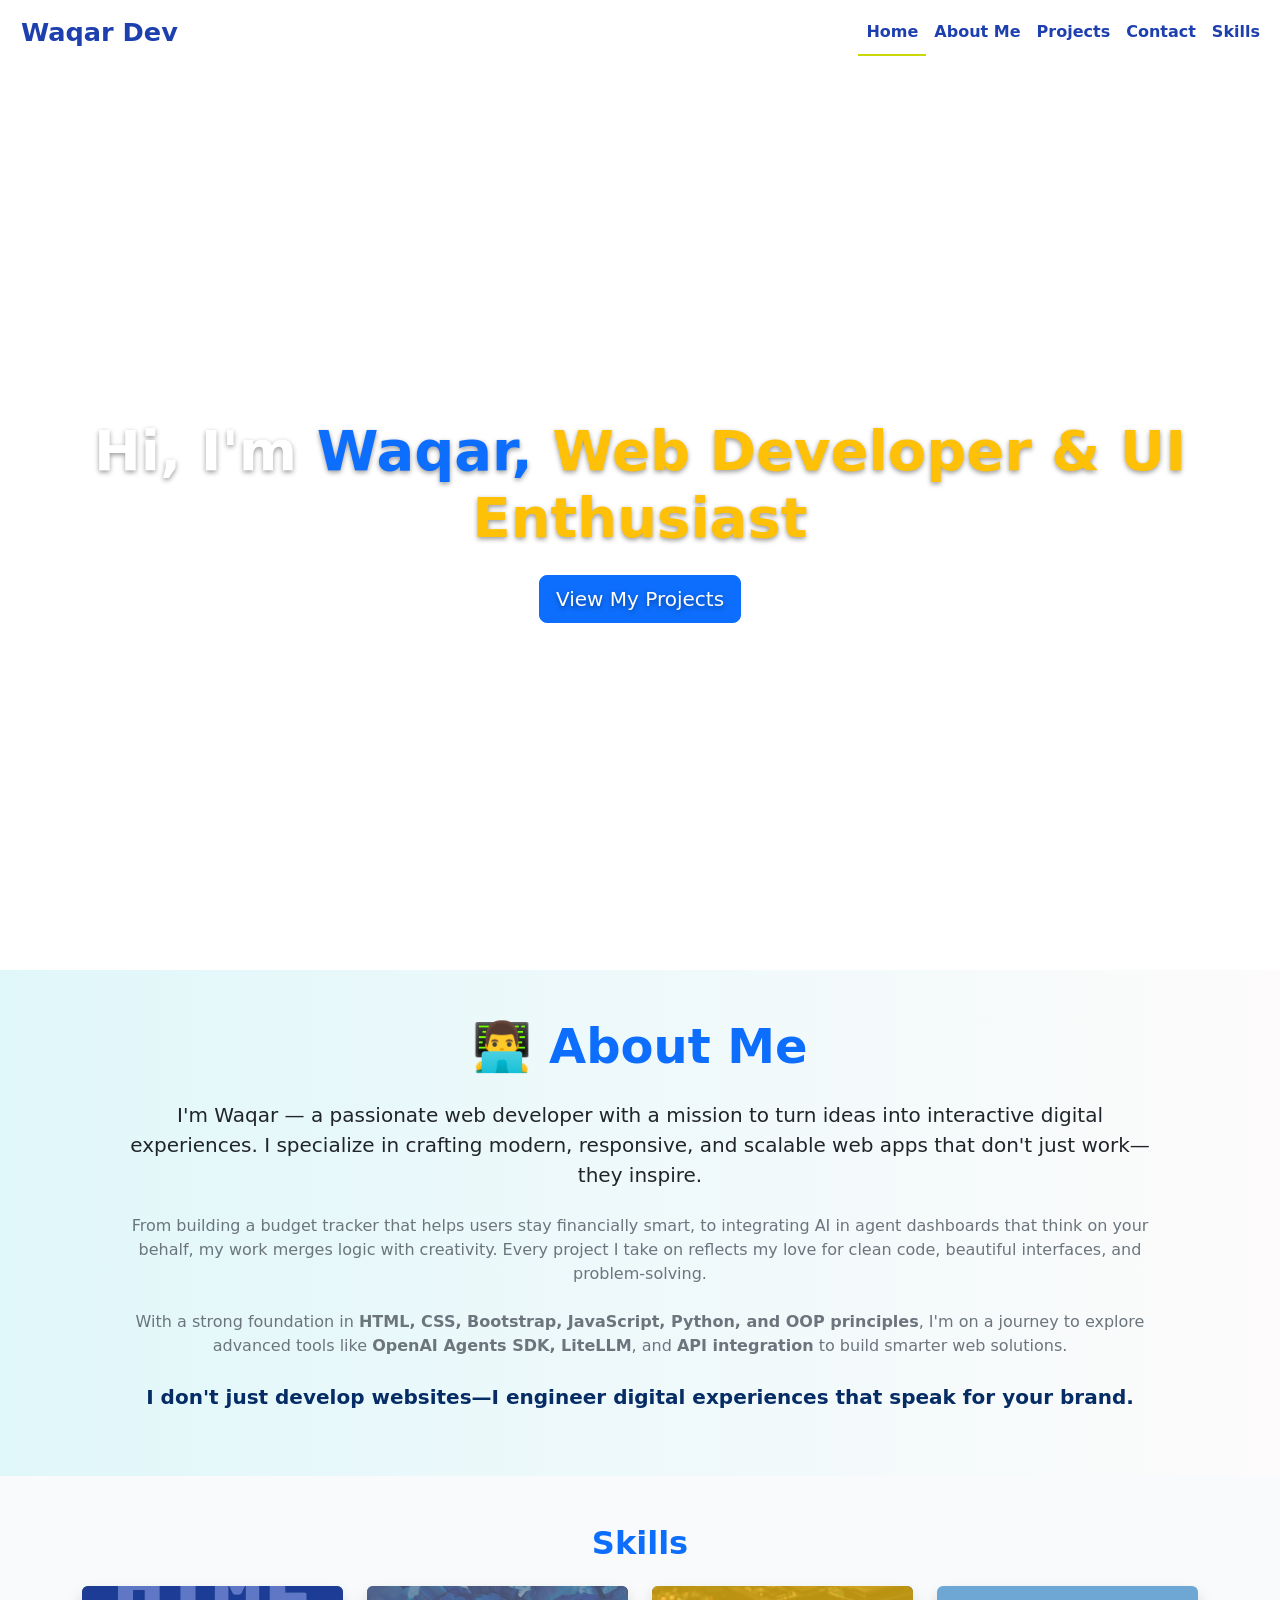
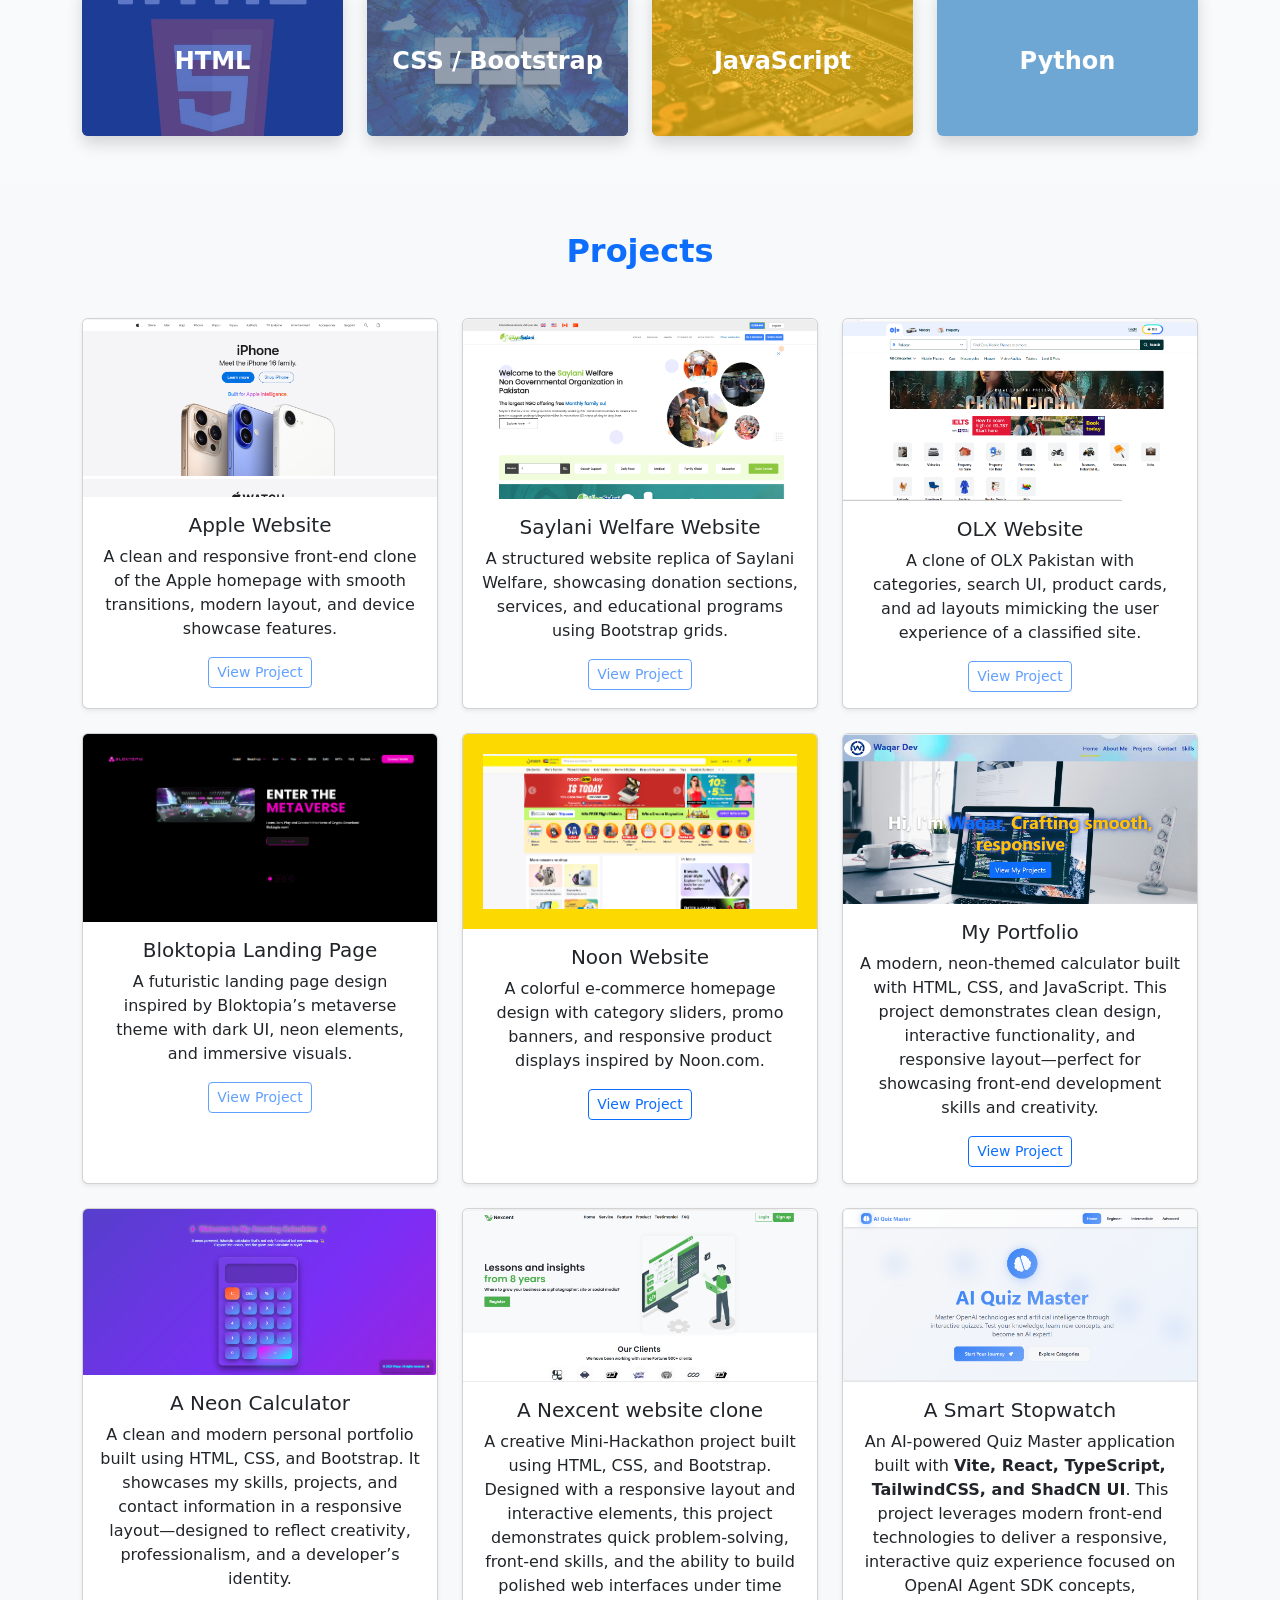
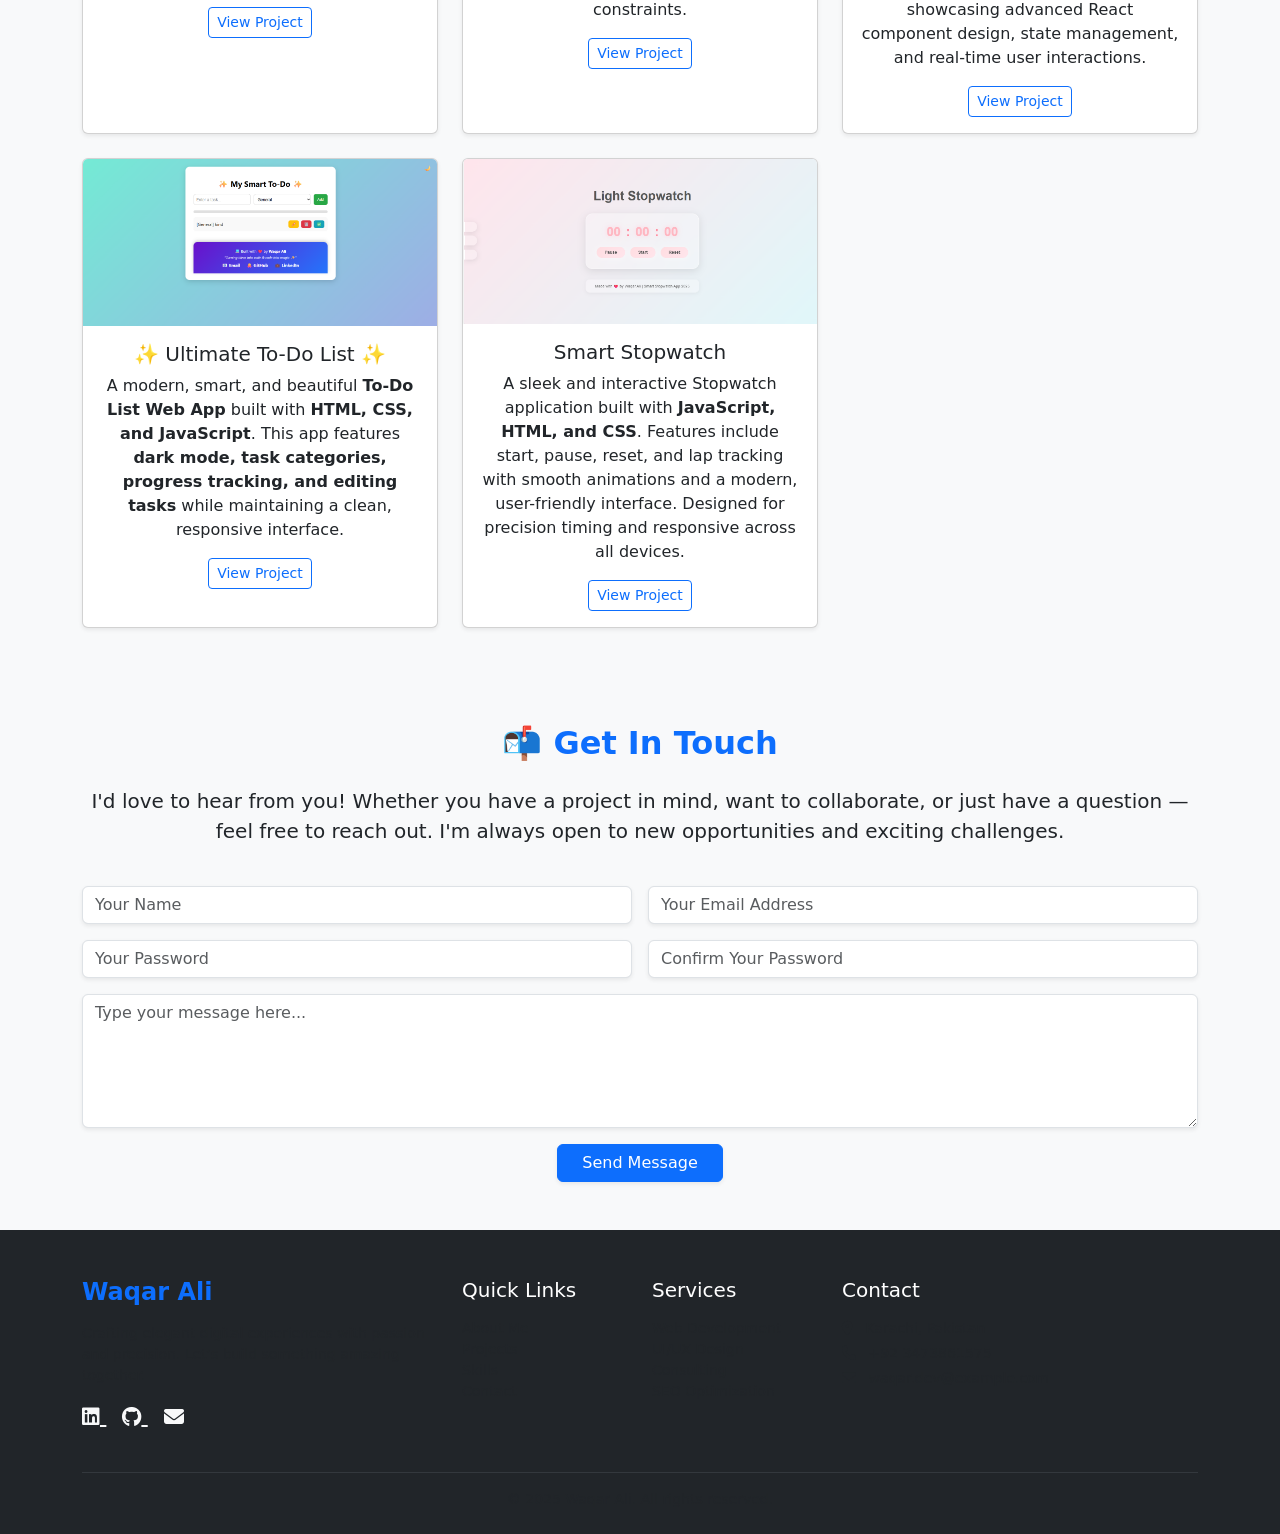
==== index.html @ 7221f70f "Added another project A smart watch" ====
<!DOCTYPE html>
<html lang="en">
<head>
  <meta charset="UTF-8" />
  <meta name="viewport" content="width=device-width, initial-scale=1.0"/>
  <title>PERSONAL-PORTFOLIO</title>

  <!-- Bootstrap -->
  <link href="https://cdn.jsdelivr.net/npm/bootstrap@5.0.2/dist/css/bootstrap.min.css" rel="stylesheet"
    integrity="sha384-EVSTQN3/azprG1Anm3QDgpJLIm9Nao0Yz1ztcQTwFspd3yD65VohhpuuCOmLASjC" crossorigin="anonymous"/>

  <!-- Google Fonts -->
  <link href="https://fonts.googleapis.com/css2?family=Poppins:wght@600;700;800&display=swap" rel="stylesheet"/>

  <link rel="stylesheet" href="https://cdnjs.cloudflare.com/ajax/libs/font-awesome/6.5.0/css/all.min.css">

  <!-- ioc -->
  <!-- Custom CSS -->
  <link rel="stylesheet" href="style.css"/>


</head>
<body>


  <!-- Navbar -->
  <div class="mynav">
    <nav class="navbar navbar-expand-lg navbar-light mynav fixed-top">
      <div class="container-fluid">
        <a class="navbar-brand" href="#">
          <img src="https://th.bing.com/th/id/OIP.FIb-C6-HZWHwNgr4pGVYKgHaE8?rs=1&pid=ImgDetMain" width="30px" alt=""/>
          Waqar Dev
        </a>
        <button class="navbar-toggler" type="button" data-bs-toggle="collapse" data-bs-target="#navbarSupportedContent"
          aria-controls="navbarSupportedContent" aria-expanded="false" aria-label="Toggle navigation">
          <span class="navbar-toggler-icon"></span>
        </button>
        <div class="collapse navbar-collapse" id="navbarSupportedContent">
          <ul class="navbar-nav ms-auto mb-2 mb-lg-0">
            <li class="nav-item"><a class="nav-link active" aria-current="page" href="./index.html">Home</a></li>
            <li class="nav-item"><a class="nav-link" href="#about">About Me</a></li>
            <li class="nav-item"><a class="nav-link" href="#projects">Projects</a></li>
            <li class="nav-item"><a class="nav-link" href="#contact">Contact</a></li>
            <li class="nav-item"><a class="nav-link" href="#skills">Skills</a></li>
          </ul>
        </div>
      </div>
    </nav>
  </div>




  <!-- Hero Section -->
  <section class="hero text-center d-flex align-items-center justify-content-center" style="height: 100vh;">
    <div class="container">
      <h1 class="display-4 fw-bold">
        Hi, I'm <span class="text-primary">Waqar, </span>
        <span class="typewriter-js text-warning"></span>
      </h1>
      <a href="#projects" class="btn btn-primary btn-lg mt-3">View My Projects</a>
    </div>
  </section>






  <!-- About Section -->
  <section id="about" class="py-5 text-center" style="background: linear-gradient(to right, #e0f7fa, #fdfbfb);">
    <div class="container">
      <h2 class="mb-4 fw-bold text-primary display-5">👨‍💻 About Me</h2>
      <p class="lead text-dark mb-4 px-md-5">
        I'm <strong>Waqar</strong> — a passionate web developer with a mission to turn ideas into interactive digital experiences. I specialize in crafting modern, responsive, and scalable web apps that don't just work—they inspire.
      </p>
      <p class="text-secondary mb-4 px-md-5">
        From building a budget tracker that helps users stay financially smart, to integrating AI in agent dashboards that think on your behalf, my work merges logic with creativity. Every project I take on reflects my love for clean code, beautiful interfaces, and problem-solving.
      </p>
      <p class="text-secondary mb-4 px-md-5">
        With a strong foundation in <strong>HTML, CSS, Bootstrap, JavaScript, Python, and OOP principles</strong>, I'm on a journey to explore advanced tools like <strong>OpenAI Agents SDK, LiteLLM</strong>, and <strong>API integration</strong> to build smarter web solutions.
      </p>
      <p class="text-primary-emphasis fw-semibold fs-5">
        I don't just develop websites—I engineer digital experiences that speak for your brand.
      </p>
    </div>
  </section>




<div>
  
  <!-- Skills Section -->
  <section id="skills" class="py-5 text-center" style="background: #f9fafb;">
    <div class="container">
      <h2 class="mb-4 fw-bold text-primary">Skills</h2>
      <div class="row g-4">
        <div class="col-md-3">
          <div class="skill-box position-relative text-white rounded shadow" style="background-image: url('./assets/html.webp'); background-size: cover; background-position: center; height: 150px;">
            <div class="overlay position-absolute top-0 start-0 w-100 h-100" style="background-color: rgba(30, 64, 175, 0.7); border-radius: 0.375rem;"></div>
            <div class="content position-relative h-100 d-flex align-items-center justify-content-center fw-bold fs-4">HTML</div>
          </div>
        </div>
        <div class="col-md-3">
          <div class="skill-box position-relative text-white rounded shadow" style="background-image: url('./assets/css.avif'); background-size: cover; background-position: center; height: 150px;">
            <div class="overlay position-absolute top-0 start-0 w-100 h-100" style="background-color: rgba(100, 116, 139, 0.7); border-radius: 0.375rem;"></div>
            <div class="content position-relative h-100 d-flex align-items-center justify-content-center fw-bold fs-4">CSS / Bootstrap</div>
          </div>
        </div>
        <div class="col-md-3">
          <div class="skill-box position-relative text-white rounded shadow" style="background-image: url('./assets/JS.avif'); background-size: cover; background-position: center; height: 150px;">
            <div class="overlay position-absolute top-0 start-0 w-100 h-100" style="background-color: rgba(255, 193, 7, 0.7); border-radius: 0.375rem;"></div>
            <div class="content position-relative h-100 d-flex align-items-center justify-content-center fw-bold fs-4">JavaScript</div>
          </div>
        </div>
        <div class="col-md-3">
          <div class="skill-box position-relative text-white rounded shadow" style="background-image: url('https://images.unsplash.com/photo-1517433456452-f9633a875f6f?auto=format&fit=crop&w=800&q=80'); background-size: cover; background-position: center; height: 150px;">
            <div class="overlay position-absolute top-0 start-0 w-100 h-100" style="background-color: rgba(53, 131, 196, 0.7); border-radius: 0.375rem;"></div>
            <div class="content position-relative h-100 d-flex align-items-center justify-content-center fw-bold fs-4">Python</div>
          </div>
        </div>
      </div>
    </div>
  </section>

  <!-- Projects Section (Placeholder) -->
 <section id="projects" class="py-5 text-center" style="background-color: #f8f9fa;">
  <div class="container">
    <h2 class="mb-5 fw-bold text-primary">Projects</h2>
    <div class="row row-cols-1 row-cols-md-2 row-cols-lg-3 g-4">
      
      <!-- Apple Website -->
      <div class="col">
        <div class="card h-100 shadow-sm">
          <img src="./assets/apple.png" class="card-img-top" alt="Apple Website Project">
          <div class="card-body">
            <h5 class="card-title">Apple Website</h5>
            <p class="card-text">A clean and responsive front-end clone of the Apple homepage with smooth transitions, modern layout, and device showcase features.</p>
            <a href="#" class="btn btn-outline-primary btn-sm disabled">View Project</a>
          </div>
        </div>
      </div>

      <!-- Saylani Website -->
      <div class="col">
        <div class="card h-100 shadow-sm">
          <img src="./assets/saylani.png" class="card-img-top" alt="Saylani Website Project">
          <div class="card-body">
            <h5 class="card-title">Saylani Welfare Website</h5>
            <p class="card-text">A structured website replica of Saylani Welfare, showcasing donation sections, services, and educational programs using Bootstrap grids.</p>
            <a href="#" class="btn btn-outline-primary btn-sm disabled">View Project</a>
          </div>
        </div>
      </div>

      <!-- OLX Website -->
      <div class="col">
        <div class="card h-100 shadow-sm">
          <img src="./assets/olx.png" class="card-img-top" alt="OLX Website Project">
          <div class="card-body">
            <h5 class="card-title">OLX Website</h5>
            <p class="card-text">A clone of OLX Pakistan with categories, search UI, product cards, and ad layouts mimicking the user experience of a classified site.</p>
            <a href="#" class="btn btn-outline-primary btn-sm disabled">View Project</a>
          </div>
        </div>
      </div>

      <!-- Bloktopia Website -->
      <div class="col">
        <div class="card h-100 shadow-sm">
          <img src="./assets/bloktopia.png" class="card-img-top" alt="Bloktopia Website Project" style="background: #000; padding: 20px;">
          <div class="card-body">
            <h5 class="card-title">Bloktopia Landing Page</h5>
            <p class="card-text">A futuristic landing page design inspired by Bloktopia’s metaverse theme with dark UI, neon elements, and immersive visuals.</p>
            <a href="#" class="btn btn-outline-primary btn-sm disabled">View Project</a>
          </div>
        </div>
      </div>

      <!-- Noon Website -->
      <div class="col">
        <div class="card h-100 shadow-sm">
          <img src="./assets/noon.png" class="card-img-top" alt="Noon Website Project" style="background-color: #fcd900; padding: 20px;">
          <div class="card-body">
            <h5 class="card-title">Noon Website</h5>
            <p class="card-text">A colorful e-commerce homepage design with category sliders, promo banners, and responsive product displays inspired by Noon.com.</p>
            <a href="#" class="btn btn-outline-primary btn-sm">View Project</a>
          </div>
        </div>
      </div>

       <!-- Noon Website -->
      <div class="col">
        <div class="card h-100 shadow-sm">
          <img src="./assets/portfolio.png" class="card-img-top" alt="My Portfolio Project" >
          <div class="card-body">
            <h5 class="card-title">My Portfolio</h5>
         <p class="card-text">
A modern, neon-themed calculator built with HTML, CSS, and JavaScript. This project demonstrates clean design, interactive functionality, and responsive layout—perfect for showcasing front-end development skills and creativity.
</p>
            <a href="#" class="btn btn-outline-primary btn-sm" target="_blank">View Project</a>
          </div>
        </div>
      </div>

      <!-- simple calculator -->
       <div class="col">
        <div class="card h-100 shadow-sm">
          <img src="./assets/calculator.png" class="card-img-top" alt="A simple Neon Calculator Project" >
          <div class="card-body">
            <h5 class="card-title">A Neon Calculator</h5>
            <p class="card-text">
  A clean and modern personal portfolio built using HTML, CSS, and Bootstrap. It showcases my skills, projects, and contact information in a responsive layout—designed to reflect creativity, professionalism, and a developer’s identity.
</p>
            <a href="https://waqar-5.github.io/Simple-Calculator-Using--JS-HTML-CSS/" class="btn btn-outline-primary btn-sm" target="_blank">View Project</a>
          </div>
        </div>
      </div>

       <!-- mini_hackathon -->
       <div class="col">
        <div class="card h-100 shadow-sm">
          <img src="./assets/mini-hackthon-pic.png" class="card-img-top" alt="A Mini-Hackthon website Project" >
          <div class="card-body">
            <h5 class="card-title">A Nexcent website clone</h5>
            <p class="card-text">
A creative Mini-Hackathon project built using HTML, CSS, and Bootstrap. Designed with a responsive layout and interactive elements, this project demonstrates quick problem-solving, front-end skills, and the ability to build polished web interfaces under time constraints.
</p>
            <a href="https://waqar-5.github.io/Mini_Hackathon/" class="btn btn-outline-primary btn-sm" target="_blank">View Project</a>
          </div>
        </div>
      </div>


      <!-- A quiz app for agent ai -->
       <div class="col">
        <div class="card h-100 shadow-sm">
          <img src="./assets/quiz_app.png" class="card-img-top" alt="AI Quiz Master Application Project" >
          <div class="card-body">
            <h5 class="card-title">A Smart Stopwatch</h5>
        <p class="card-text">
An AI-powered Quiz Master application built with <strong>Vite, React, TypeScript, TailwindCSS, and ShadCN UI</strong>. This project leverages modern front-end technologies to deliver a responsive, interactive quiz experience focused on OpenAI Agent SDK concepts, showcasing advanced React component design, state management, and real-time user interactions.
</p>

            <a href="https://quiz-app-of-agent-sdk.vercel.app/" class="btn btn-outline-primary btn-sm" target="_blank">View Project</a>
          </div>
        </div>
      </div>

      <!--A To-Do List project -->
       <div class="col">
  <div class="card h-100 shadow-sm">
    <img src="./assets/todo.png" class="card-img-top" alt="Ultimate To-Do List Project">
    <div class="card-body">
      <h5 class="card-title">✨ Ultimate To-Do List ✨</h5>
      <p class="card-text">
        A modern, smart, and beautiful <strong>To-Do List Web App</strong> built with <strong>HTML, CSS, and JavaScript</strong>.  
        This app features <strong>dark mode, task categories, progress tracking, and editing tasks</strong> while maintaining a clean, responsive interface.
      </p>

      <!-- <h6>🌟 Features:</h6>
      <ul>
        <li>✅ Add, Edit, Delete & Mark Tasks</li>
        <li>🌗 Dark Mode Toggle (Light/Dark theme)</li>
        <li>📂 Task Categories (Work, Personal, Study, General)</li>
        <li>📊 Progress Bar updates dynamically</li>
        <li>🎨 Minimal & Responsive Design</li>
        <li>❤️ Footer with developer info + social links</li>
      </ul> -->

      <a href="https://waqar-5.github.io/TO-DO-App/" class="btn btn-outline-primary btn-sm" target="_blank">View Project</a>
    </div>
  </div>
</div>

<!-- Smart Stopwatch Project Card -->
<div class="col">
  <div class="card h-100 shadow-sm">
    <img src="./assets/stopwatch.png" class="card-img-top" alt="Smart Stopwatch Project">
    <div class="card-body">
      <h5 class="card-title">Smart Stopwatch</h5>
      <p class="card-text">
        A sleek and interactive Stopwatch application built with <strong>JavaScript, HTML, and CSS</strong>. 
        Features include start, pause, reset, and lap tracking with smooth animations and a modern, user-friendly interface. 
        Designed for precision timing and responsive across all devices.
      </p>
      <a href="https://waqar-5.github.io/A_Smart_StopWatch/" class="btn btn-outline-primary btn-sm" target="_blank">View Project</a>
    </div>
  </div>
</div>



    </div>
  </div>
</section>
</div>



<!-- <div>
  <section id="contact" class="py-5 text-center" style="background-color: #eef2f3;">
   <div class="container">
     <h1 class="mb-4 fw-bold text-primary display-5">📬 Contact Me</h1>
     <p class="text-muted">I'd love to hear from you! Whether you have a project in mind, want to collaborate, or just have a question — feel free to reach out. I'm always open to new opportunities and exciting challenges.</p>
   </div>
   <div class="form">

   </div>
  </section>
</div> -->



<div>
  
<!-- ===== Contact Section ===== -->
<section id="contact" class="py-5 text-center bg-light">
  <div class="container">
    <h2 class="fw-bold text-primary mb-4">📬 Get In Touch</h2>
    <p class="lead">
      I'd love to hear from you! Whether you have a project in mind, want to collaborate, or just have a question — feel free to reach out. I'm always open to new opportunities and exciting challenges.
    </p>

    <!-- Contact Form -->
    <form class="row g-3 mt-4">
      <div class="col-md-6">
        <input type="text" class="form-control shadow-sm" placeholder="Your Name" required>
      </div>
      <div class="col-md-6">
        <input type="email" class="form-control shadow-sm" placeholder="Your Email Address" required>
      </div>
      <div class="col-md-6">
        <input type="password" class="form-control shadow-sm" placeholder="Your Password" required>
      </div>
      <div class="col-md-6">
        <input type="confirm_password" class="form-control shadow-sm" placeholder="Confirm Your Password" required>
      </div>
      <div class="col-12">
        <textarea class="form-control shadow-sm" rows="5" placeholder="Type your message here..." required></textarea>
      </div>
      <div class="col-12">
        <button type="submit" class="btn btn-primary px-4 shadow-sm">Send Message</button>
      </div>
    </form>
    <!-- Optional Form Handling Info -->
    <!-- <p class="text-muted small mt-3">
      This form is protected and connected through <strong>Formspree</strong>. Your message will be safely delivered to my inbox.
    </p> -->
  </div>
</section>
</div>



<!-- footer -->
 <div>
  <footer class="bg-dark text-light pt-5 pb-4">
  <div class="container">
    <div class="row">

      <!-- About / Logo -->
      <div class="col-md-4 mb-4">
        <h4 class="mb-3 text-primary fw-bold">Waqar Ali</h4>
        <p class="small text-muted">
          Crafting elegant digital experiences with passion and precision. Let’s build something amazing together.
        </p>
        <div>
          <a href="https://www.linkedin.com/in/waqar-ali-997b962b5/" target="_blank" class="text-light me-3 fs-5">
            <i class="fab fa-linkedin"></i>
          </a>
          <a href="https://github.com/Waqar-5" target="_blank" class="text-light me-3 fs-5">
            <i class="fab fa-github"></i>
          </a>
          <a href="mailto:wa5134810@gmail.com" class="text-light fs-5">
      <i class="fas fa-envelope me-2"></i> 
    </a>
        </div>
      </div>

      <!-- Quick Links -->
      <div class="col-md-2 mb-4">
        <h5 class="text-white mb-3">Quick Links</h5>
        <ul class="list-unstyled small">
          <li><a href="#about" class="text-muted text-decoration-none">About Me</a></li>
          <li><a href="#projects" class="text-muted text-decoration-none">Projects</a></li>
          <li><a href="#skills" class="text-muted text-decoration-none">Skills</a></li>
          <li><a href="#contact" class="text-muted text-decoration-none">Contact</a></li>
        </ul>
      </div>

      <!-- Services -->
      <div class="col-md-2 mb-4">
        <h5 class="text-white mb-3">Services</h5>
        <ul class="list-unstyled small">
          <li><a href="#" class="text-muted text-decoration-none">Web Development</a></li>
          <li><a href="#" class="text-muted text-decoration-none">UI/UX Design</a></li>
          <li><a href="#" class="text-muted text-decoration-none">Consulting</a></li>
          <li><a href="#" class="text-muted text-decoration-none">SEO Optimization</a></li>
        </ul>
      </div>

      <!-- Contact -->
      <div class="col-md-4 mb-4">
        <h5 class="text-white mb-3">Contact</h5>
        <p class="small text-muted mb-1"><i class="fas fa-map-marker-alt me-2"></i> Karachi, Pakistan</p>
        <p class="small text-muted mb-1"><i class="fas fa-phone me-2"></i> +92 3473861575</p>
        <p class="small text-muted"><i class="fas fa-envelope me-2"></i> waqar.dev@example.com</p>
      </div>
      
    </div>

    <hr class="border-secondary" />

    <div class="text-center small text-muted">
      &copy; 2025 Waqar Ali. All rights reserved.
    </div>
  </div>
</footer>
 </div>


  
  <!-- Bootstrap JS -->
  <script src="https://cdn.jsdelivr.net/npm/@popperjs/core@2.9.2/dist/umd/popper.min.js" integrity="sha384-IQsoLXl5PILFhosVNubq5LC7Qb9DXgDA9i+tQ8Zj3iwWAwPtgFTxbJ8NT4GN1R8p" crossorigin="anonymous"></script>
  <script src="https://cdn.jsdelivr.net/npm/bootstrap@5.0.2/dist/js/bootstrap.min.js" integrity="sha384-cVKIPhGWiC2Al4u+LWgxfKTRIcfu0JTxR+EQDz/bgldoEyl4H0zUF0QKbrJ0EcQF" crossorigin="anonymous"></script>
  <script src="./script.js"></script>
</body>
</html>
---- style.css ----
/* <!-- Smooth Scroll CSS --> */

    html {
      scroll-behavior: smooth;
    }


body {
  padding-top: 70px;
}

/* 🔥 Brand/logo hover glow + bounce */
.navbar .navbar-brand {
  font-size: 1.6rem;
  font-weight: 700;
  color: #1E40AF !important;
  transition: all 0.4s ease;
}

.navbar .navbar-brand:hover {
  color: #5b8bce !important;
  text-shadow: 0 0 10px lighten(#1E40AF, 25%);
  transform: scale(1.05) translateY(-3px);
}

/* ✨ Link underline animation */
.navbar .nav-link {
  position: relative;
  font-weight: 600;
  color: #1E40AF !important;
  transition: all 0.3s ease;
}

.navbar .nav-link::after {
  content: "";
  position: absolute;
  width: 0%;
  height: 2px;
  left: 0;
  bottom: -4px;
  background-color: #cad808;
  transition: width 0.3s ease;
}

.navbar .nav-link:hover::after,
.navbar .nav-link.active::after {
  width: 100%;
  transition: all 0.5 ease-in-out;
}

.navbar .nav-link:hover{
   transform: scale(1.05) translateY(-3px);
}

/* 🎈 Dropdown fade-in effect */
.dropdown-menu {
  opacity: 0;
  transform: translateY(10px);
  transition: opacity 0.3s ease, transform 0.3s ease;
  display: block;
  visibility: hidden;
  pointer-events: none;
  margin-top: 0.5rem;
}

.nav-item.dropdown:hover .dropdown-menu {
  opacity: 1;
  transform: translateY(0);
  visibility: visible;
  pointer-events: auto;
}

/* 🌀 Animate whole navbar slide-down on load */
.navbar {
  animation: navbarFadeIn 0.8s ease-in-out;
}

@keyframes navbarFadeIn {
  0% {
    opacity: 0;
    transform: translateY(-20px);
  }
  100% {
    opacity: 1;
    transform: translateY(0);
  }
}



.mynav {
  background-image: url("https://th.bing.com/th/id/OIP.G0M-ojEeyEwbNe6A03GMnwHaEo?w=2560&h=1600&rs=1&pid=ImgDetMain");
  width: 100%;
  height: auto;
  background-position: center;
  background-size: cover;
  background-repeat: no-repeat;
}


.navbar-brand img{
  width: 50px;
  border: none;
  border-radius: 55%;
}



/* main section */
.hero {
  height: 100vh;
  background: url('https://images.unsplash.com/photo-1498050108023-c5249f4df085') no-repeat center center/cover;
  /* background: url('./assets/PIC_of_mine.jpg') no-repeat center center/contain; */
  color: #fff;
  text-shadow: 0 2px 5px rgba(0,0,0,0.4);
}

.hero h1 span {
  animation: glow 2s ease-in-out infinite alternate;
}
p{
   animation: glow 2s ease-in-out infinite alternate;
}

@keyframes glow {
  from {
    text-shadow: 0 0 10px #1E40AF, 0 0 20px #1E40AF;
  }
  to {
    text-shadow: 0 0 20px #64748B, 0 0 30px #64748B;
  }
}

.typewriter {
  overflow: hidden; /* Ensures the text is hidden until revealed */
  border-right: 2px solid #1442d8; /* The cursor */
  white-space: nowrap;
  animation: typing 4s steps(40, end), blink 0.75s step-end infinite;
  font-weight: 500;
  font-size: 1.25rem;
 
}


@keyframes typing {
  from { width: 0 }
  to { width: 100% }
}

@keyframes blink {
  50% { border-color: transparent; }
}




/* skill section */ 
 /* Fade-in animation for skill boxes */
  @keyframes fadeInUp {
    from {
      opacity: 0;
      transform: translateY(20px);
    }
    to {
      opacity: 1;
      transform: translateY(0);
    }
  }

  .skill-box {
    animation: fadeInUp 0.8s ease forwards;
    transition: transform 0.3s ease, box-shadow 0.3s ease;
    cursor: pointer;
  }

  .skill-box:hover {
    transform: scale(1.05);
    box-shadow: 0 10px 20px rgba(30, 64, 175, 0.4);
    transition: all 0.5 ease-in-out;
  }

  .skill-box:hover .overlay {
    background-color: rgba(30, 64, 175, 0.85) !important;
    transition: background-color 0.3s ease;
  }

  /* Different overlay colors on hover for each box */
  .skill-box:nth-child(1):hover .overlay {
    background-color: rgba(30, 64, 175, 0.85);
  }
  .skill-box:nth-child(2):hover .overlay {
    background-color: rgba(100, 116, 139, 0.85);
  }
  .skill-box:nth-child(3):hover .overlay {
    background-color: rgba(255, 193, 7, 0.85);
  }
  .skill-box:nth-child(4):hover .overlay {
    background-color: rgba(53, 131, 196, 0.85);
  }





  /* contact section */
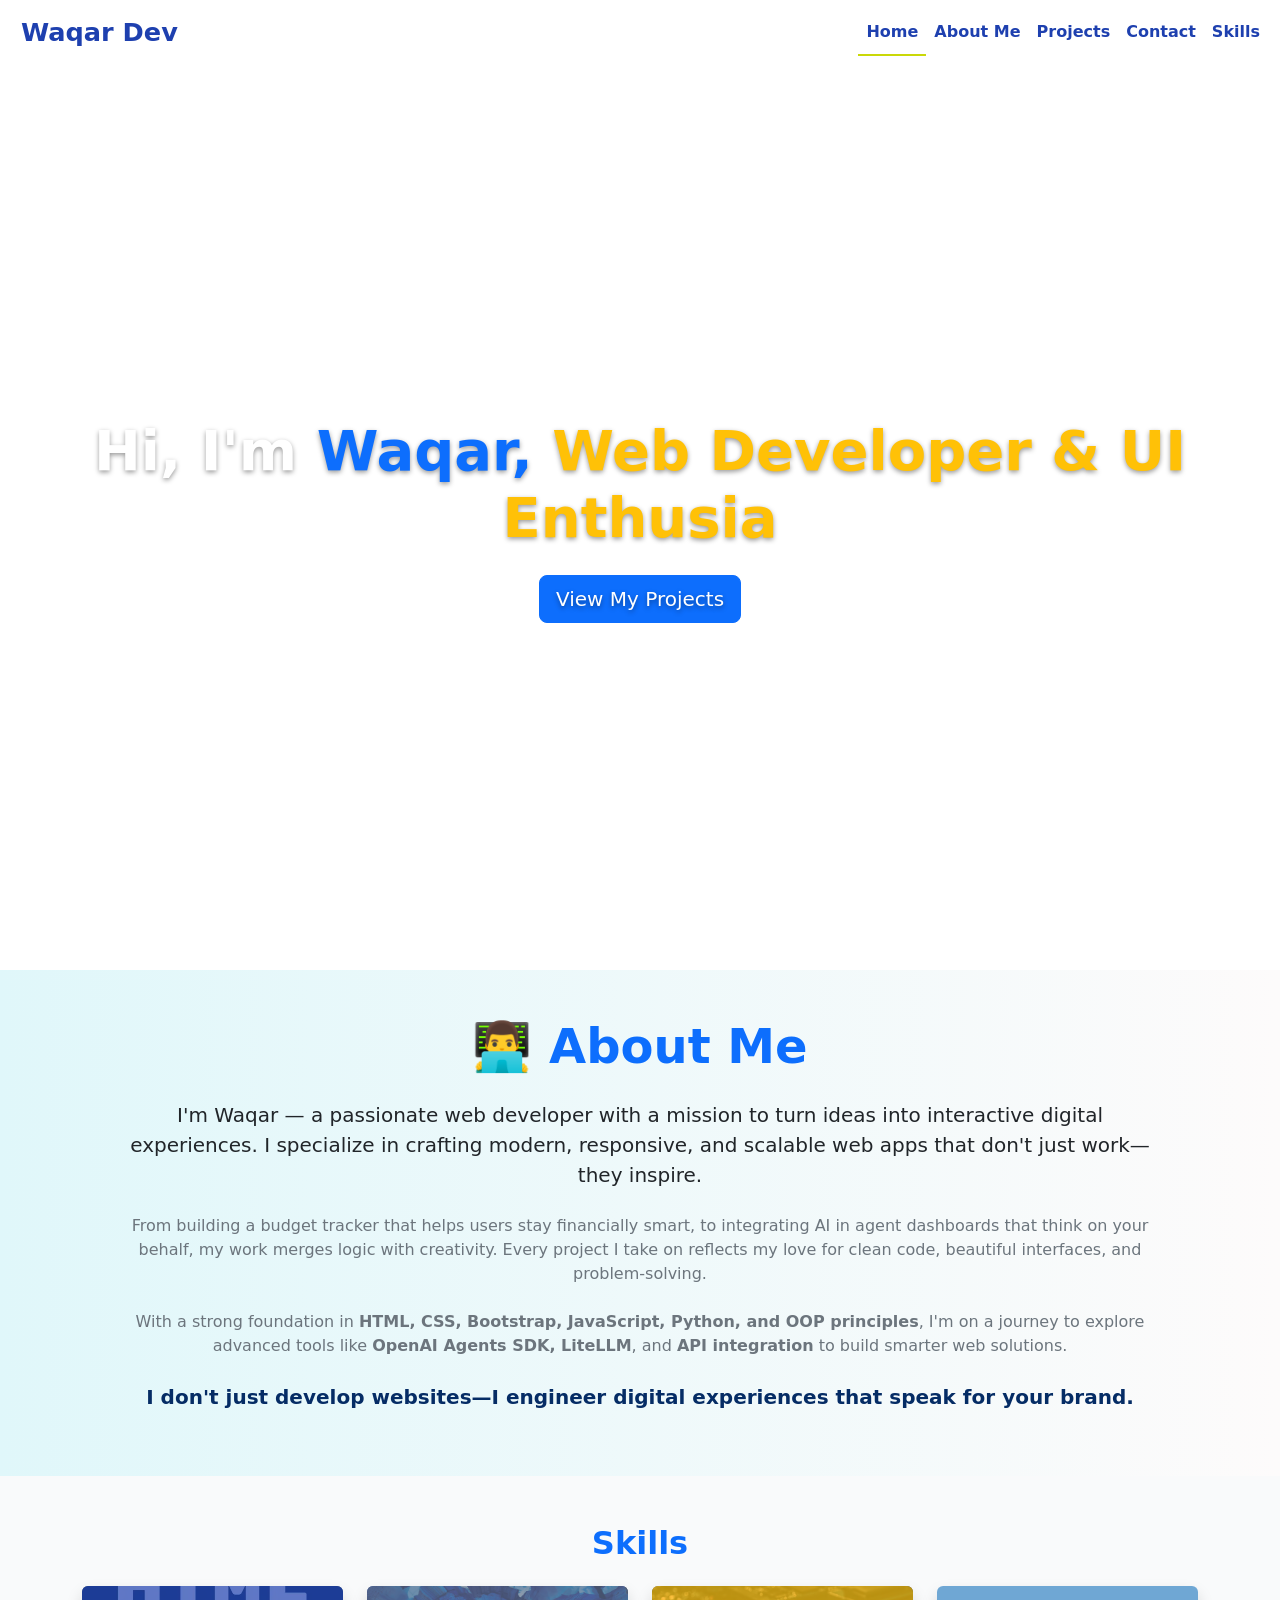
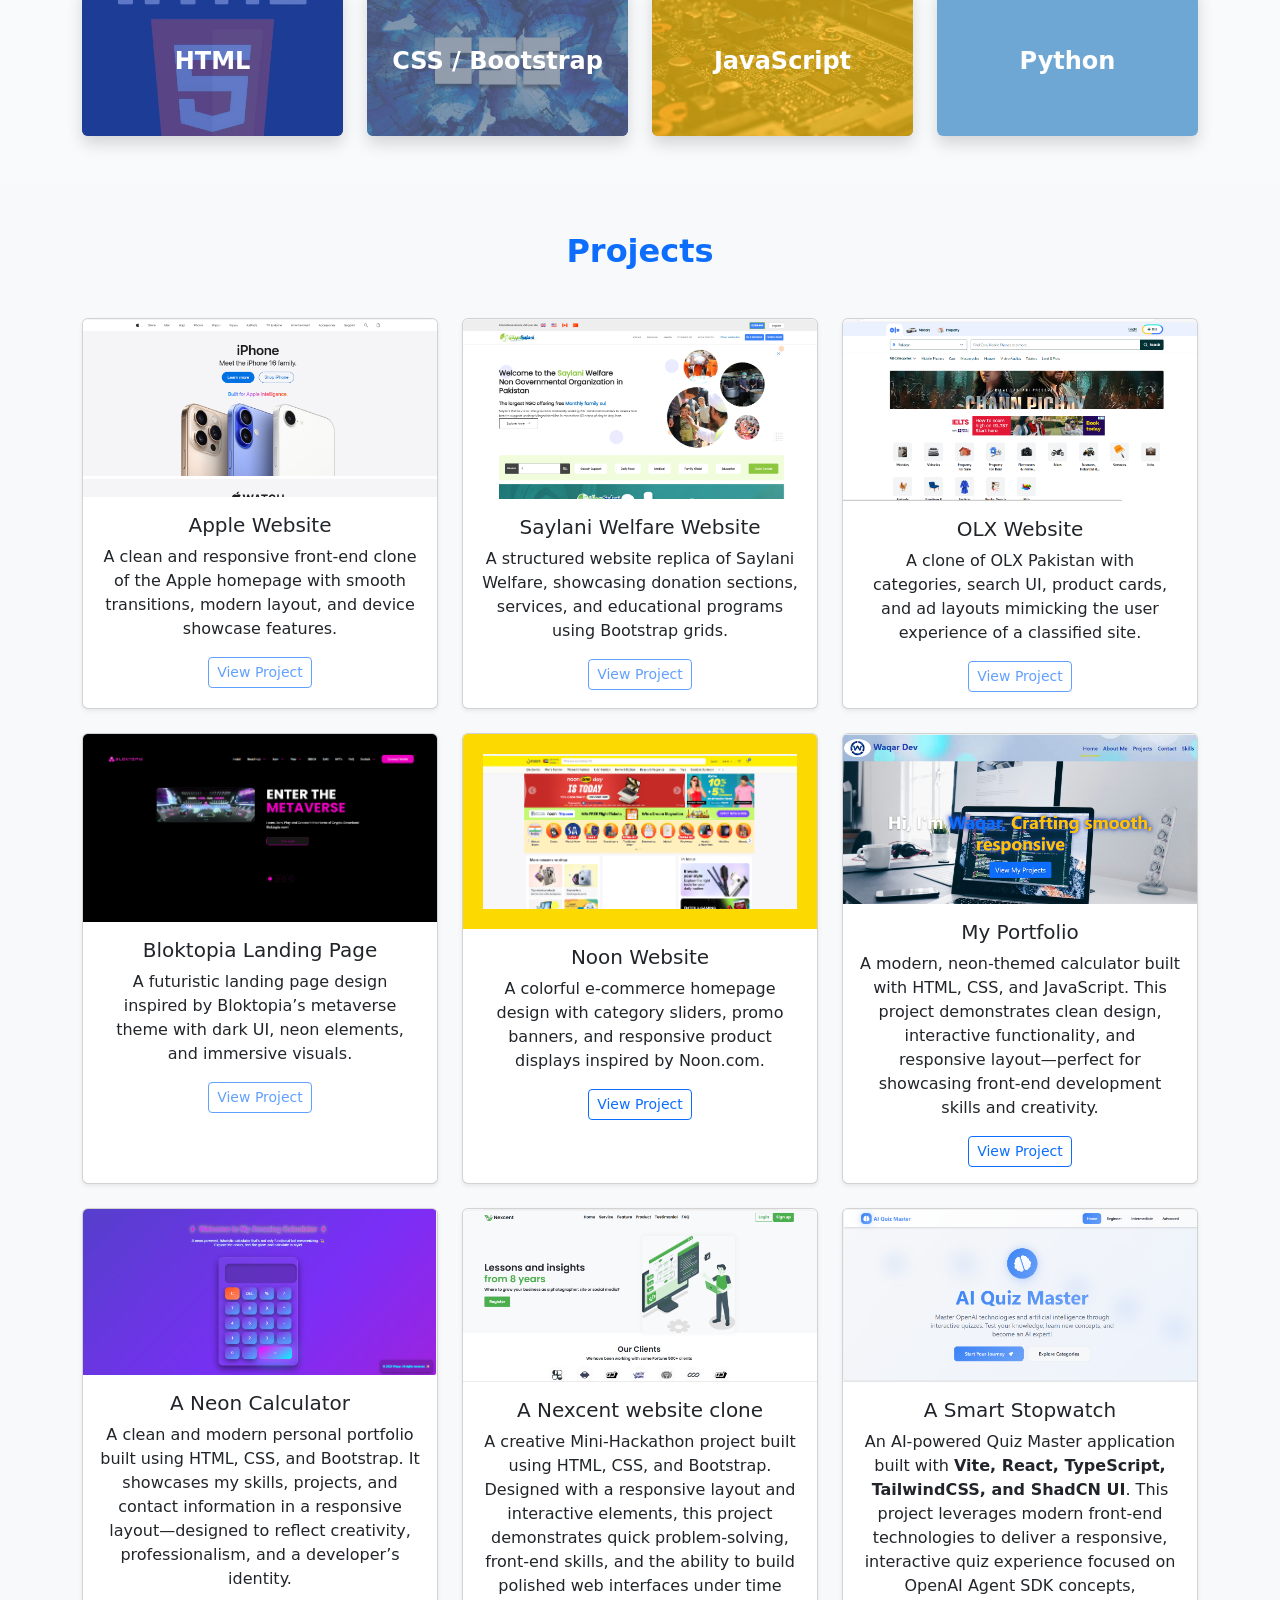
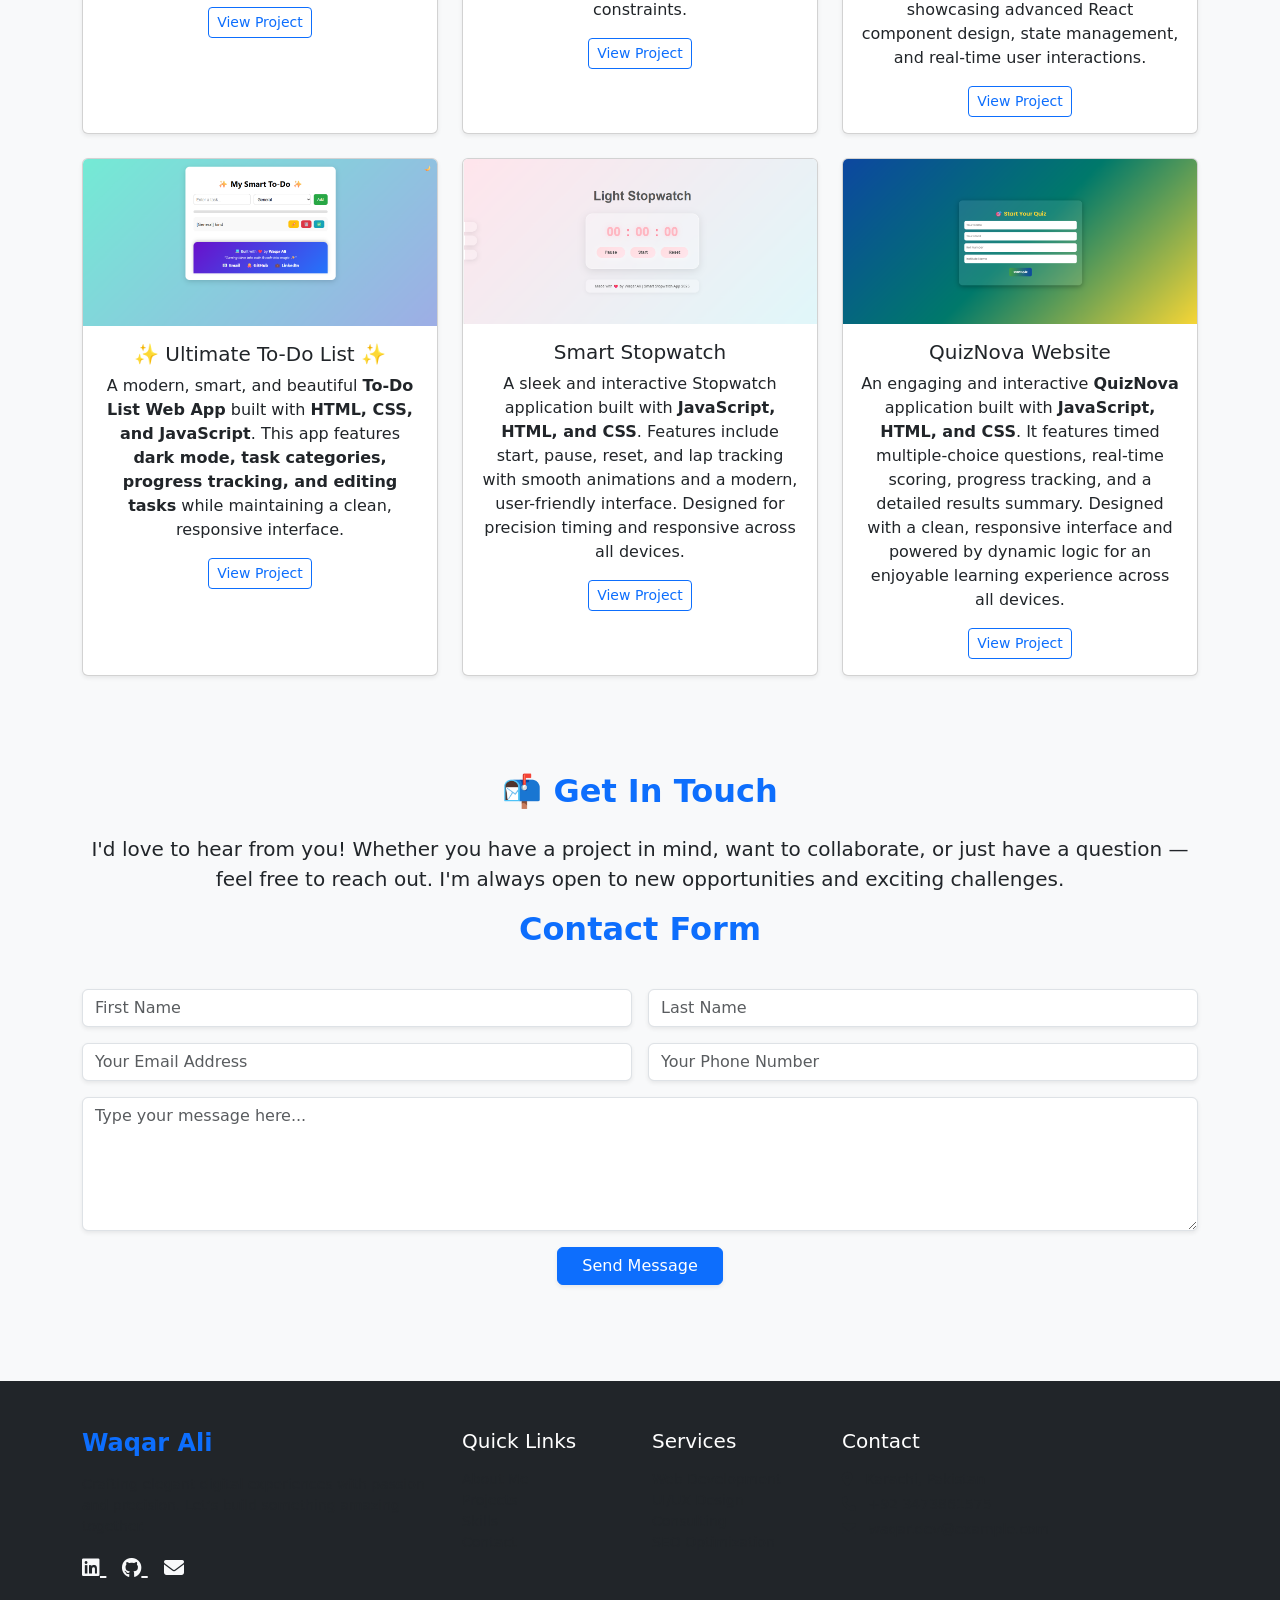
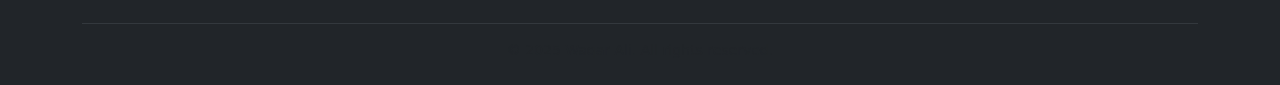
==== commit a4f43cef: "added other project in my portfolio" ====
--- a/index.html
+++ b/index.html
@@ -292,6 +292,23 @@
 
 
 
+<!-- A smart QuizNova App  -->
+
+<div class="col">
+  <div class="card h-100 shadow-sm">
+    <img src="./assets/quizapp.png" class="card-img-top" alt="Smart Stopwatch Project">
+    <div class="card-body">
+      <h5 class="card-title">QuizNova Website</h5>
+<p class="card-text">
+  An engaging and interactive <strong>QuizNova</strong> application built with <strong>JavaScript, HTML, and CSS</strong>. 
+  It features timed multiple-choice questions, real-time scoring, progress tracking, and a detailed results summary. 
+  Designed with a clean, responsive interface and powered by dynamic logic for an enjoyable learning experience across all devices.
+</p>
+      <a href="https://waqar-5.github.io/QuizNova-PlaySmart/" class="btn btn-outline-primary btn-sm" target="_blank">View Project</a>
+    </div>
+  </div>
+</div>
+
     </div>
   </div>
 </section>
@@ -321,40 +338,43 @@
     <h2 class="fw-bold text-primary mb-4">📬 Get In Touch</h2>
     <p class="lead">
       I'd love to hear from you! Whether you have a project in mind, want to collaborate, or just have a question — feel free to reach out. I'm always open to new opportunities and exciting challenges.
-    </p>
-
-    <!-- Contact Form -->
-    <form class="row g-3 mt-4">
+    </p> 
+
+    <h2 class="mt-2 text-primary fw-bold">Contact Form</h2>
+    <form id="contact-form" class="row g-3 mt-4">
+            <div class="col-md-6">
+        <input type="text" name="first_name" class="form-control shadow-sm" placeholder="First Name" required>
+      </div>
       <div class="col-md-6">
-        <input type="text" class="form-control shadow-sm" placeholder="Your Name" required>
-      </div>
+        <input type="text" name="last_name" class="form-control shadow-sm" placeholder="Last Name" required>
+      </div>
+
       <div class="col-md-6">
         <input type="email" class="form-control shadow-sm" placeholder="Your Email Address" required>
       </div>
       <div class="col-md-6">
-        <input type="password" class="form-control shadow-sm" placeholder="Your Password" required>
-      </div>
-      <div class="col-md-6">
-        <input type="confirm_password" class="form-control shadow-sm" placeholder="Confirm Your Password" required>
-      </div>
+        <input type="tel" name="phone" class="form-control shadow-sm" placeholder="Your Phone Number" pattern="[0-9+ ]{7,15}" required>
+      </div>
+
       <div class="col-12">
         <textarea class="form-control shadow-sm" rows="5" placeholder="Type your message here..." required></textarea>
       </div>
       <div class="col-12">
-        <button type="submit" class="btn btn-primary px-4 shadow-sm">Send Message</button>
+        <button type="submit" class="btn btn-primary px-4 shadow-sm mb-5">Send Message</button>
       </div>
     </form>
-    <!-- Optional Form Handling Info -->
+    <!-- Optional Form Handling Info  -->
     <!-- <p class="text-muted small mt-3">
       This form is protected and connected through <strong>Formspree</strong>. Your message will be safely delivered to my inbox.
-    </p> -->
-  </div>
+    </p>
+   </div> -->
 </section>
+
 </div>
 
 
 
-<!-- footer -->
+ <!-- footer -->
  <div>
   <footer class="bg-dark text-light pt-5 pb-4">
   <div class="container">
@@ -426,5 +446,8 @@
   <script src="https://cdn.jsdelivr.net/npm/@popperjs/core@2.9.2/dist/umd/popper.min.js" integrity="sha384-IQsoLXl5PILFhosVNubq5LC7Qb9DXgDA9i+tQ8Zj3iwWAwPtgFTxbJ8NT4GN1R8p" crossorigin="anonymous"></script>
   <script src="https://cdn.jsdelivr.net/npm/bootstrap@5.0.2/dist/js/bootstrap.min.js" integrity="sha384-cVKIPhGWiC2Al4u+LWgxfKTRIcfu0JTxR+EQDz/bgldoEyl4H0zUF0QKbrJ0EcQF" crossorigin="anonymous"></script>
   <script src="./script.js"></script>
+  <!-- ===== SweetAlert2 CDN ===== -->
+<script src="https://cdn.jsdelivr.net/npm/sweetalert2@11"></script>
+
 </body>
 </html>
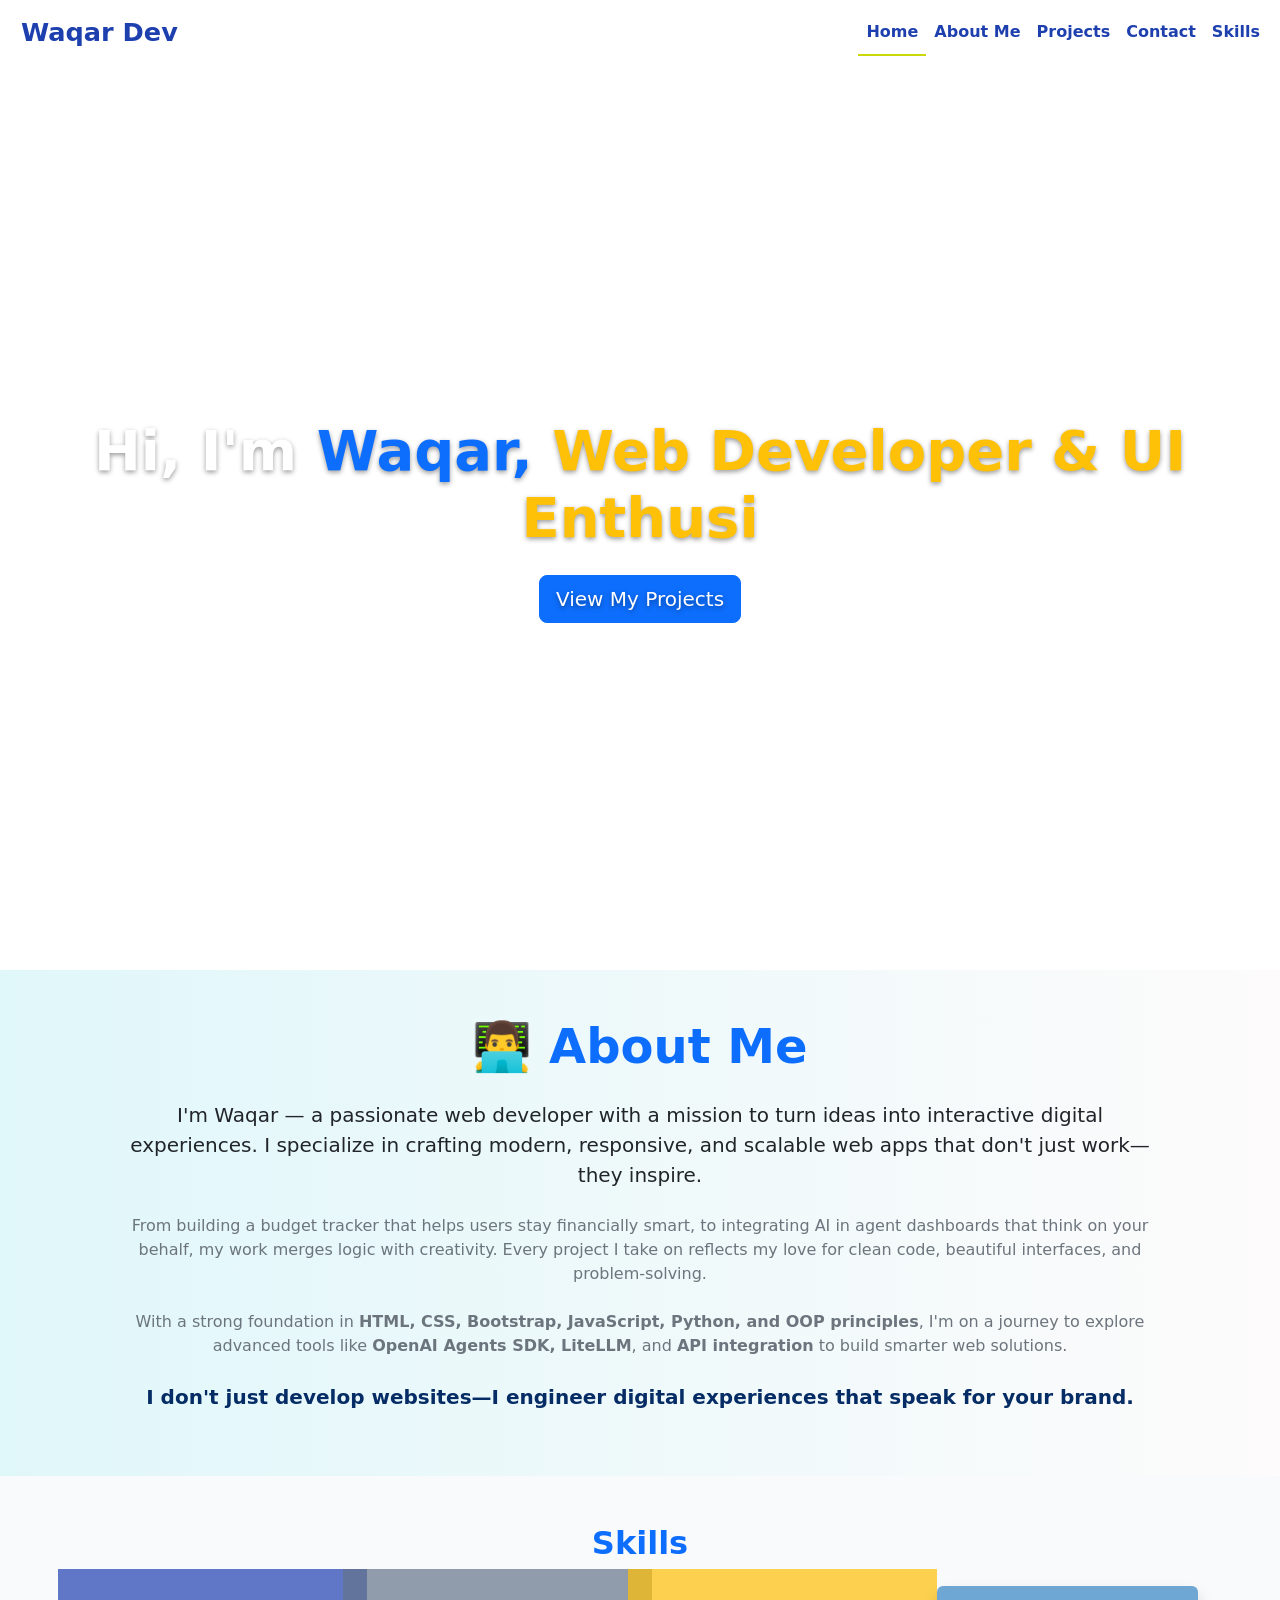
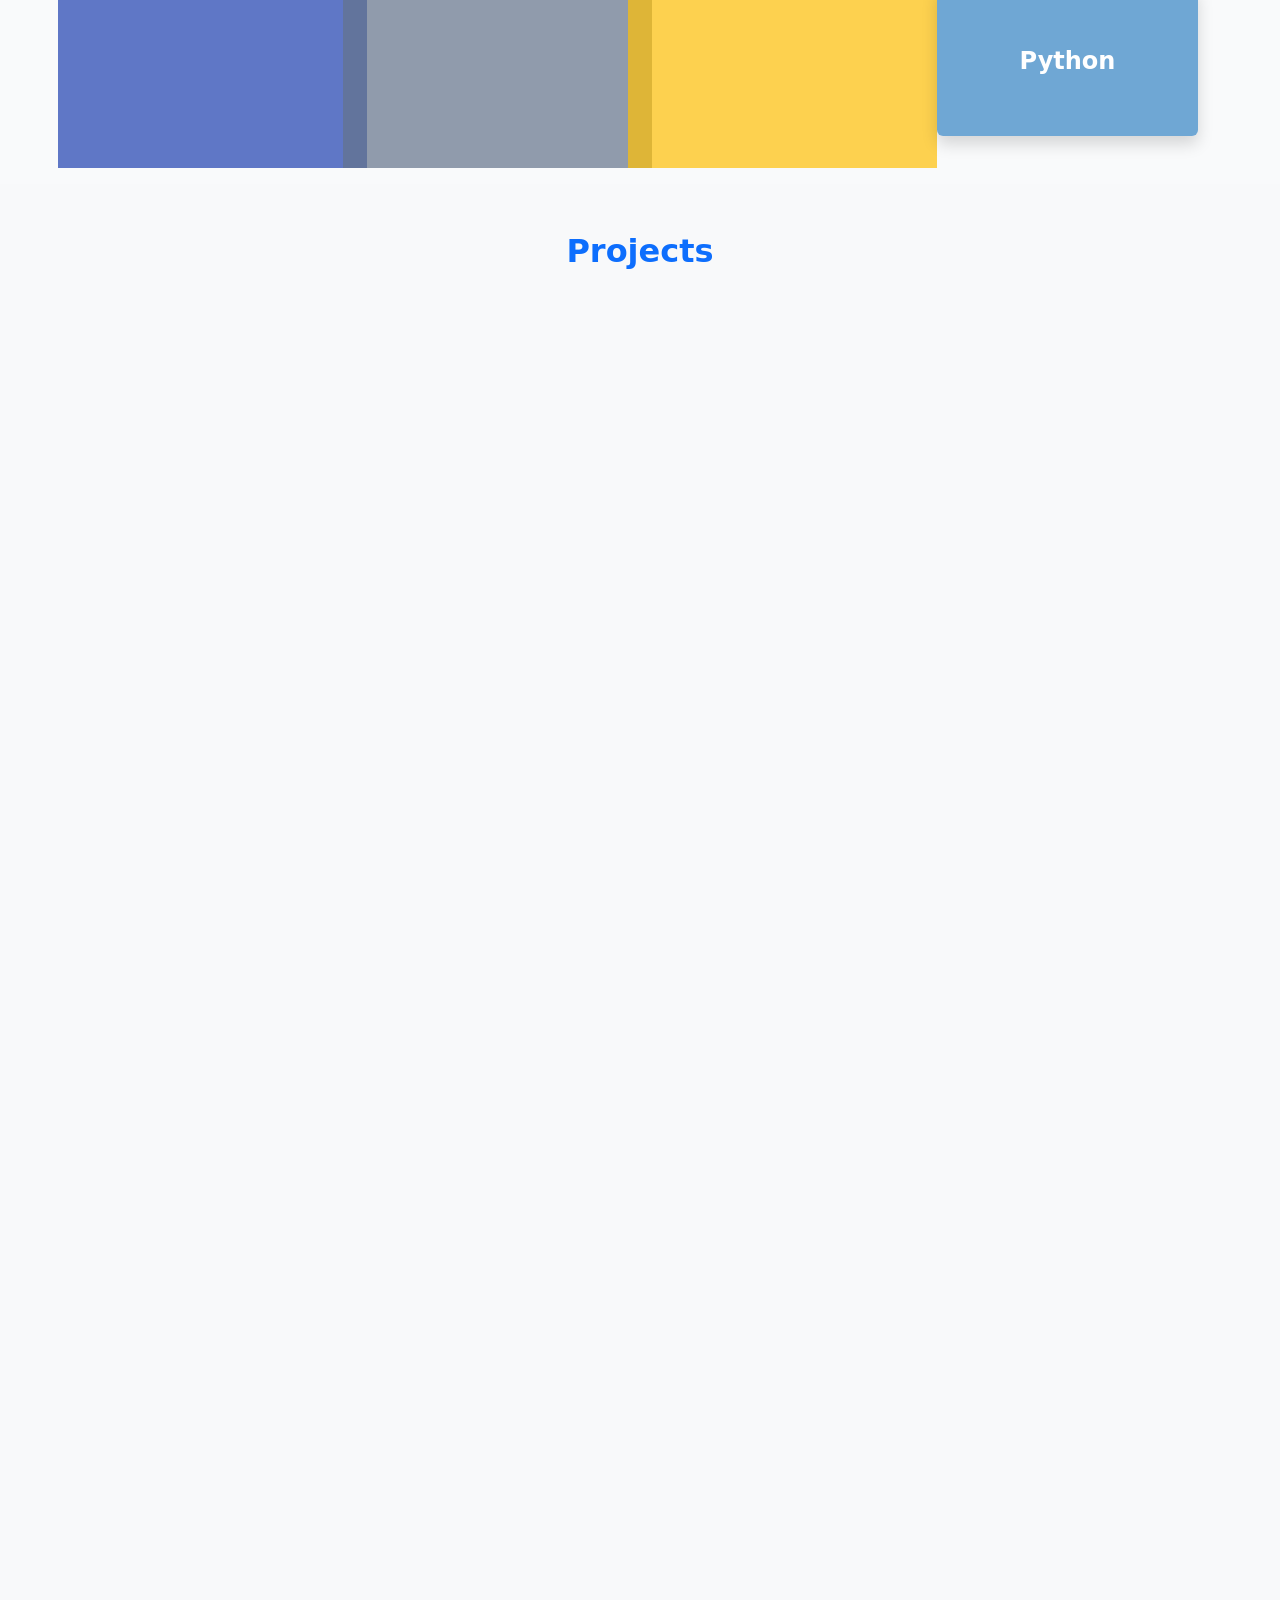
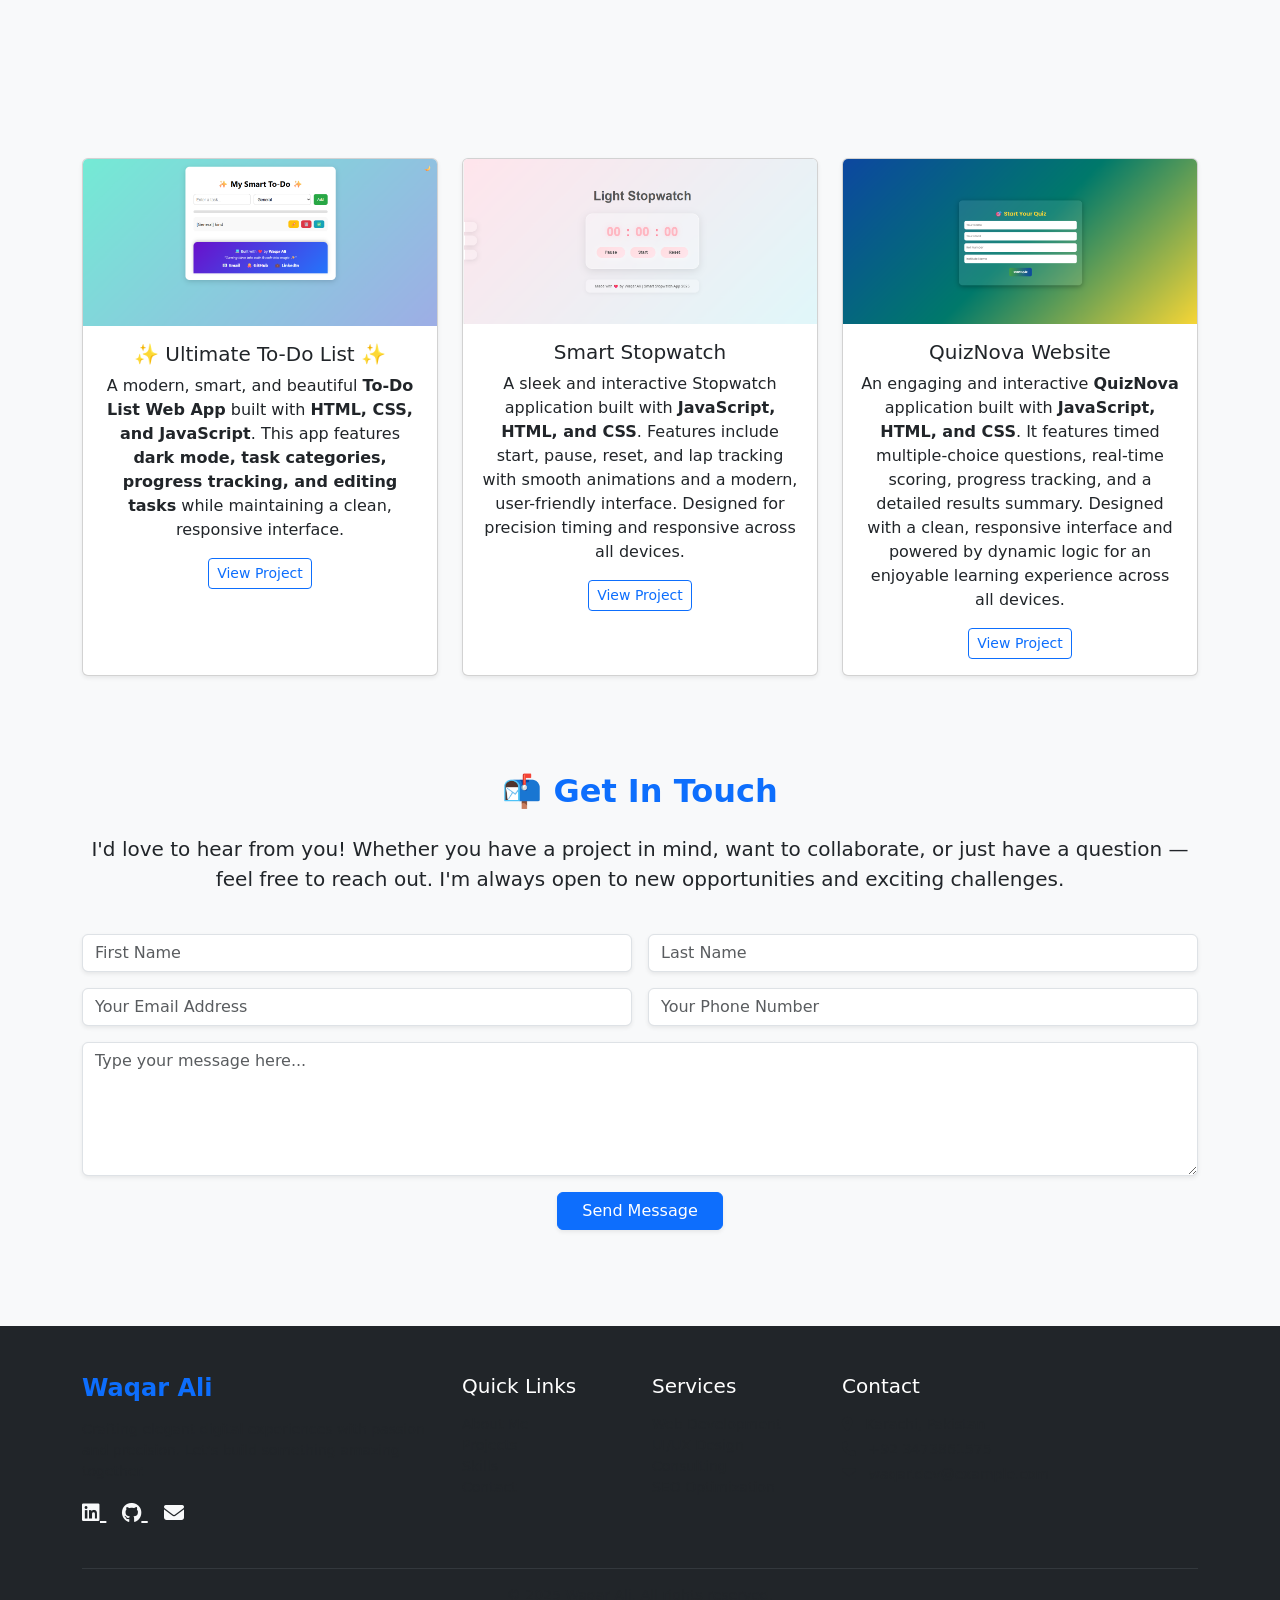
==== commit 4a041a64: "little change again" ====
--- a/index.html
+++ b/index.html
@@ -333,42 +333,43 @@
 <div>
   
 <!-- ===== Contact Section ===== -->
+<!-- ===== Contact Section ===== -->
 <section id="contact" class="py-5 text-center bg-light">
   <div class="container">
     <h2 class="fw-bold text-primary mb-4">📬 Get In Touch</h2>
     <p class="lead">
       I'd love to hear from you! Whether you have a project in mind, want to collaborate, or just have a question — feel free to reach out. I'm always open to new opportunities and exciting challenges.
-    </p> 
-
-    <h2 class="mt-2 text-primary fw-bold">Contact Form</h2>
+    </p>
+
     <form id="contact-form" class="row g-3 mt-4">
-            <div class="col-md-6">
+      <div class="col-md-6">
         <input type="text" name="first_name" class="form-control shadow-sm" placeholder="First Name" required>
       </div>
       <div class="col-md-6">
         <input type="text" name="last_name" class="form-control shadow-sm" placeholder="Last Name" required>
       </div>
-
       <div class="col-md-6">
-        <input type="email" class="form-control shadow-sm" placeholder="Your Email Address" required>
+        <input type="email" name="email" class="form-control shadow-sm" placeholder="Your Email Address" required>
       </div>
       <div class="col-md-6">
         <input type="tel" name="phone" class="form-control shadow-sm" placeholder="Your Phone Number" pattern="[0-9+ ]{7,15}" required>
       </div>
-
       <div class="col-12">
-        <textarea class="form-control shadow-sm" rows="5" placeholder="Type your message here..." required></textarea>
+        <textarea name="message" class="form-control shadow-sm" rows="5" placeholder="Type your message here..." required></textarea>
       </div>
       <div class="col-12">
         <button type="submit" class="btn btn-primary px-4 shadow-sm mb-5">Send Message</button>
       </div>
     </form>
-    <!-- Optional Form Handling Info  -->
-    <!-- <p class="text-muted small mt-3">
-      This form is protected and connected through <strong>Formspree</strong>. Your message will be safely delivered to my inbox.
-    </p>
-   </div> -->
+  </div>
+  
+  <!-- Optional Form Handling Info  -->
+  <!-- <p class="text-muted small mt-3">
+    This form is protected and connected through <strong>Formspree</strong>. Your message will be safely delivered to my inbox.
+  </p>
+</div> -->
 </section>
+
 
 </div>
 
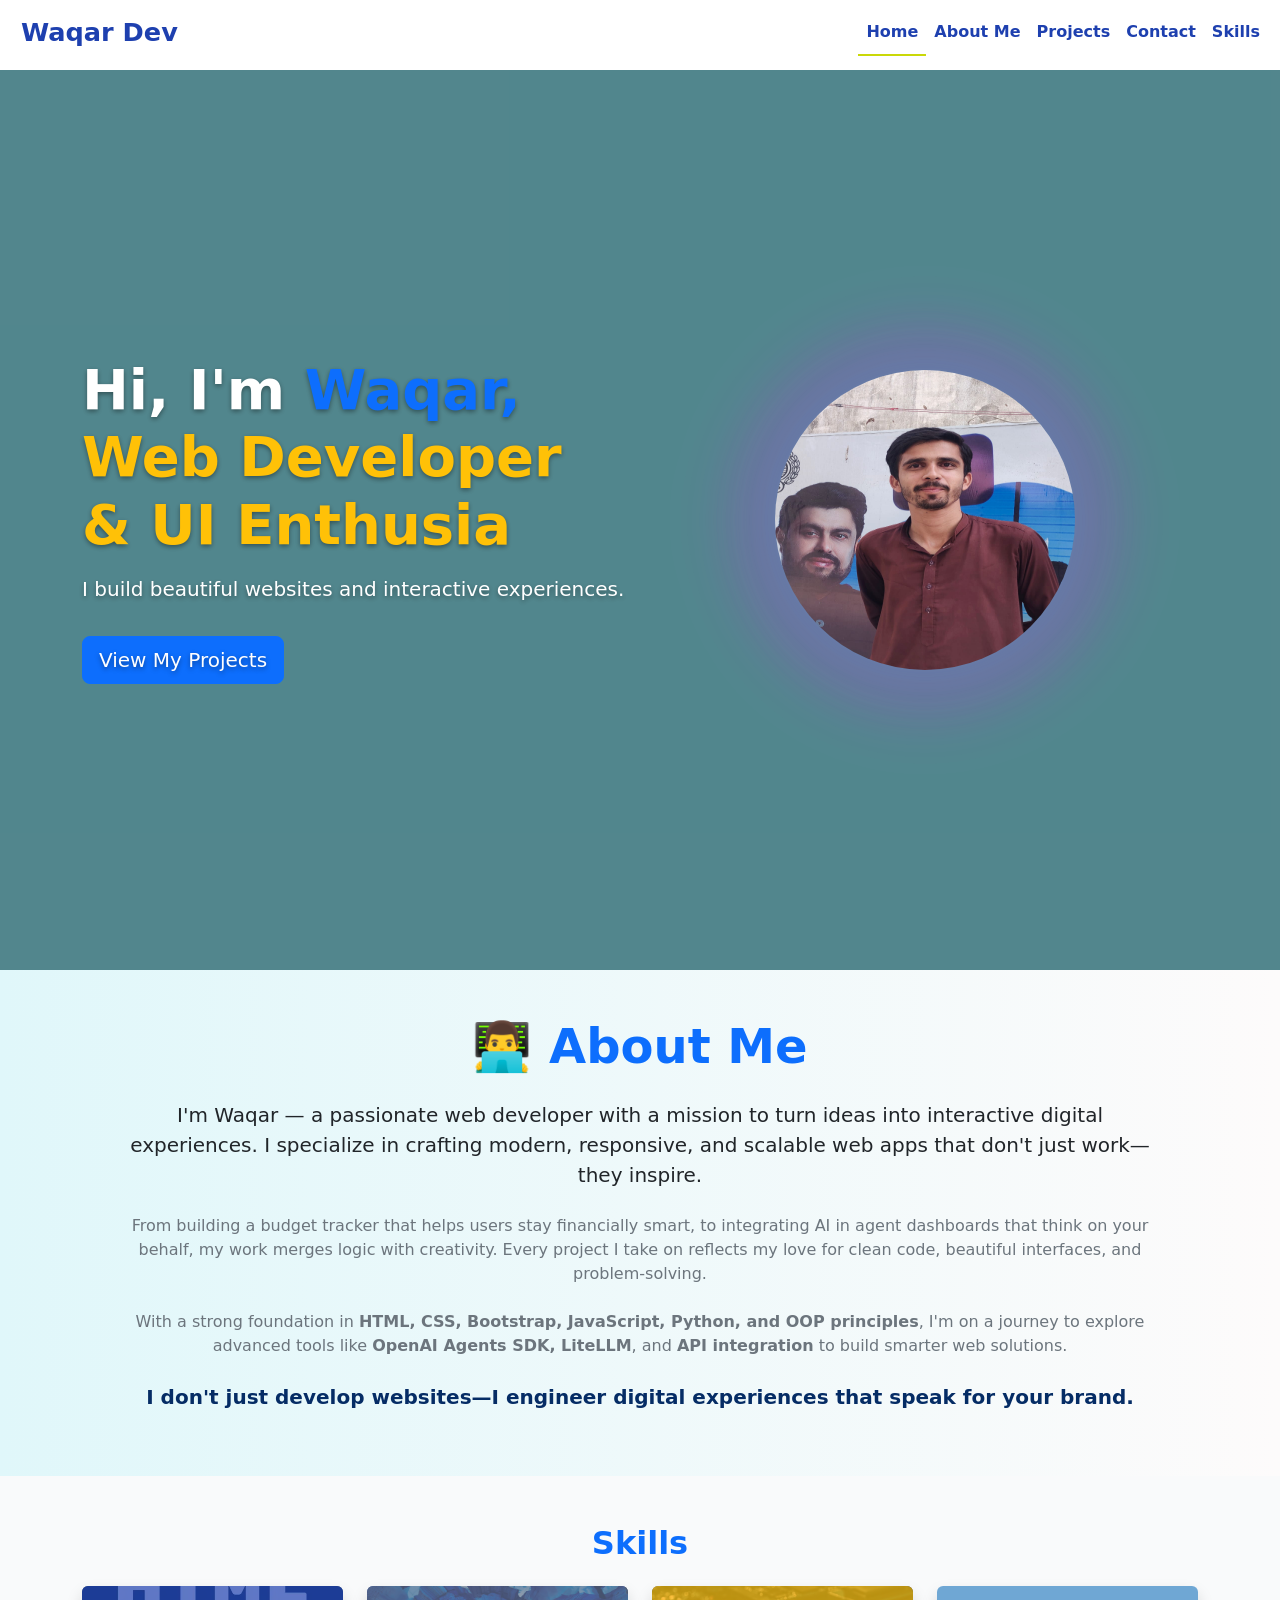
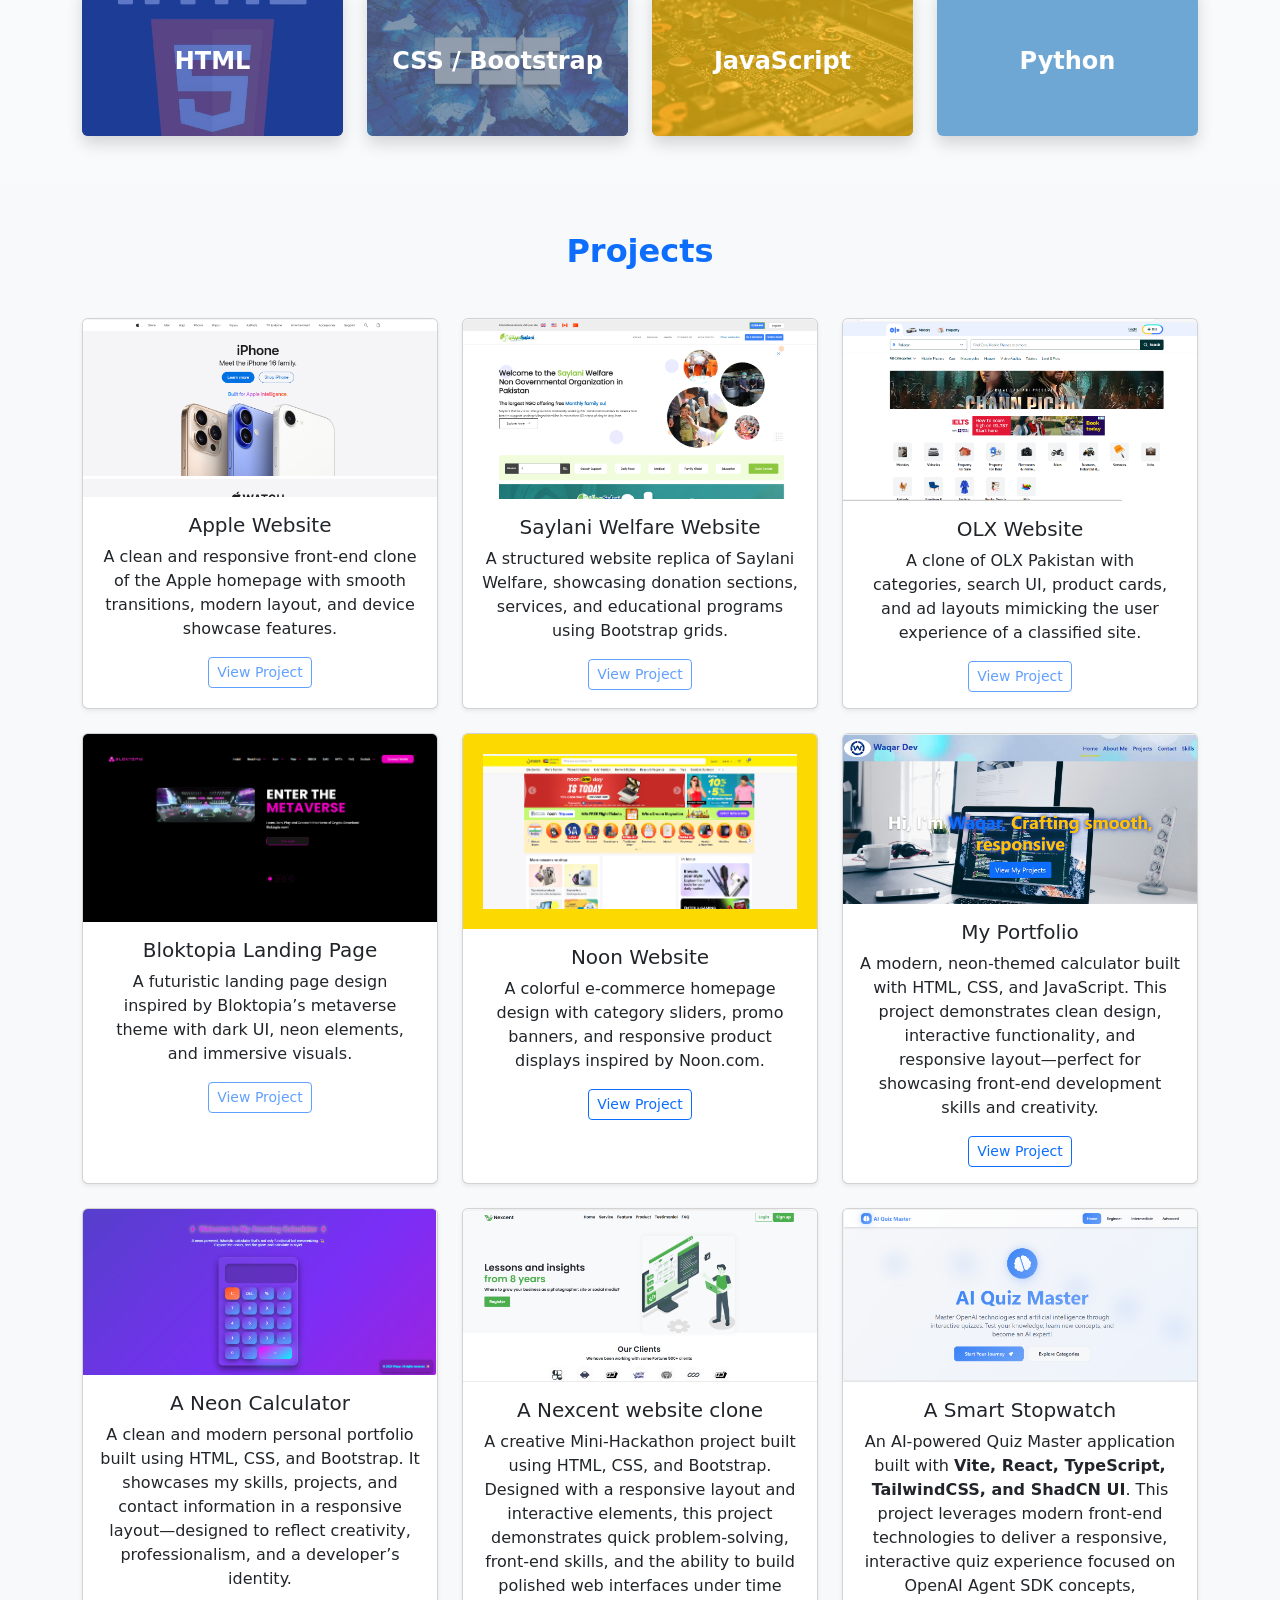
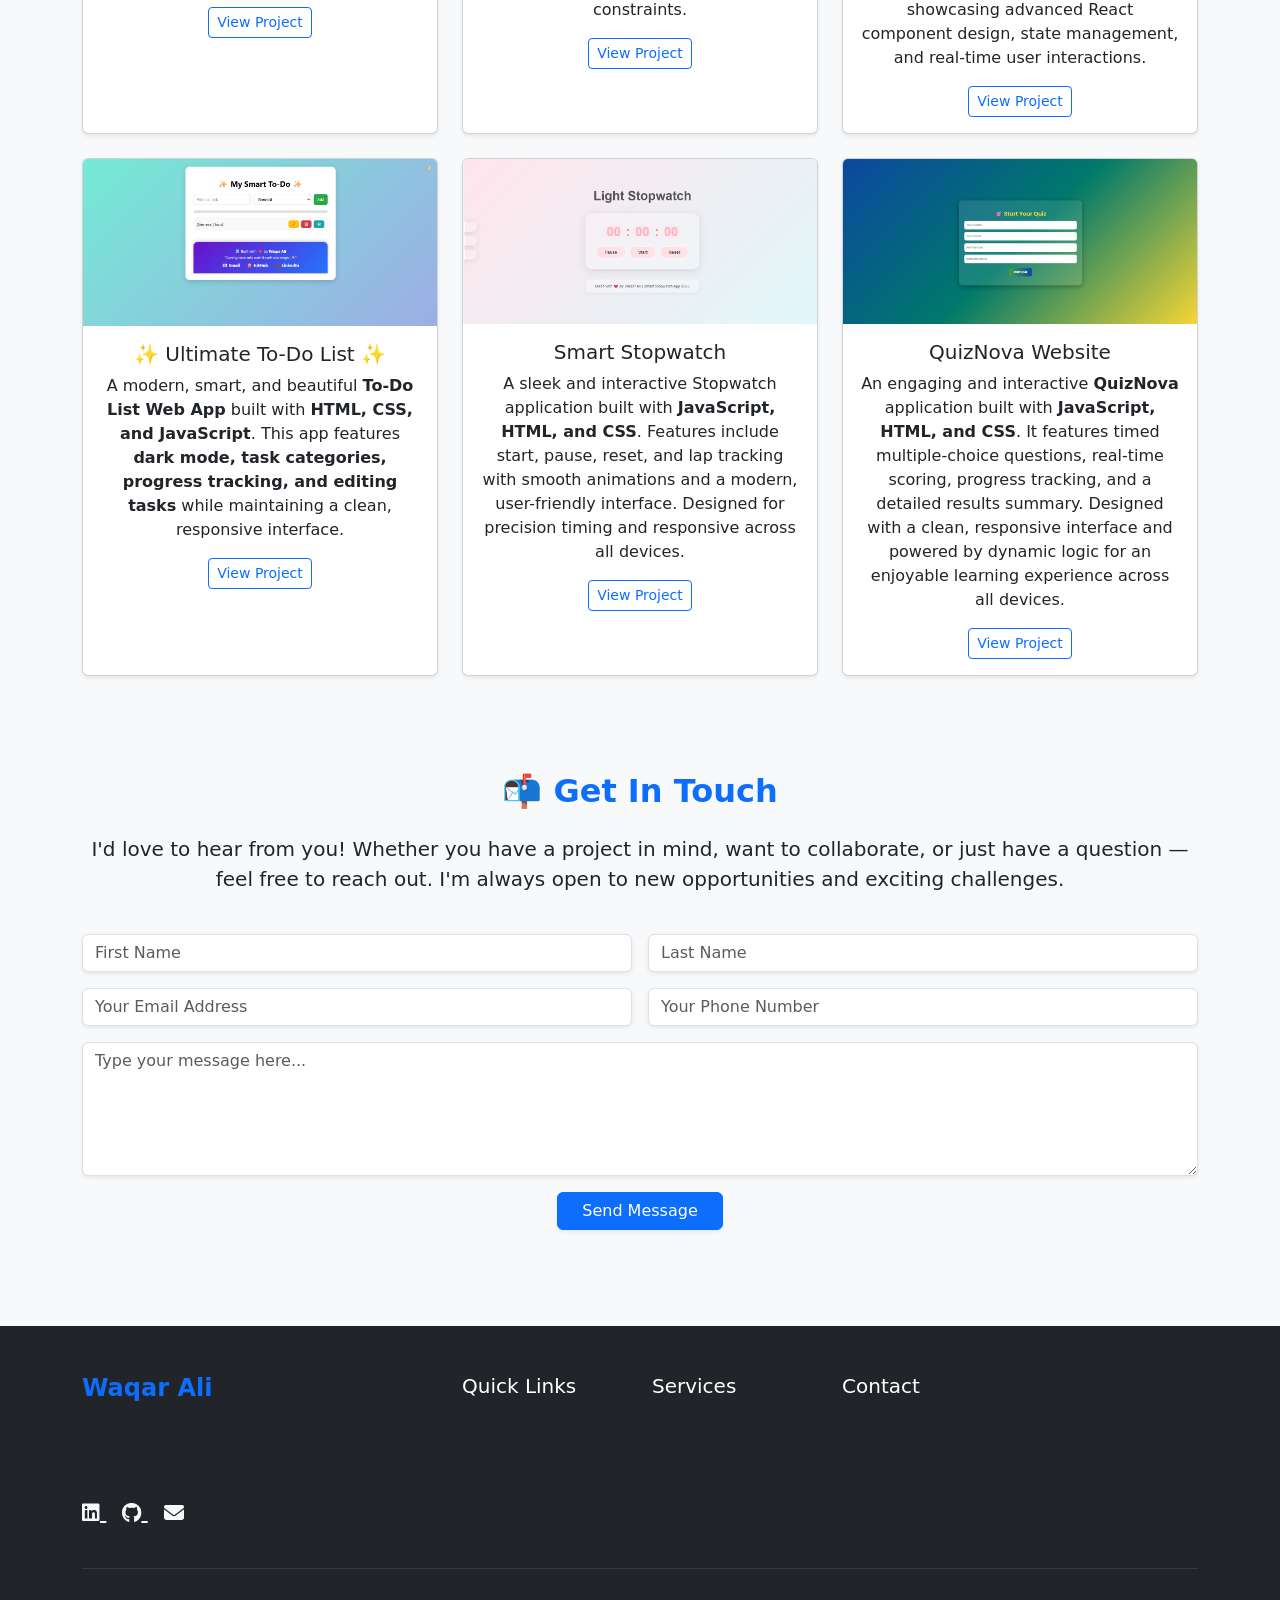
==== commit 48141f13: "set hero section" ====
--- a/index.html
+++ b/index.html
@@ -52,7 +52,7 @@
 
 
   <!-- Hero Section -->
-  <section class="hero text-center d-flex align-items-center justify-content-center" style="height: 100vh;">
+  <!-- <section class="hero text-center d-flex align-items-center justify-content-center" style="height: 100vh;">
     <div class="container">
       <h1 class="display-4 fw-bold">
         Hi, I'm <span class="text-primary">Waqar, </span>
@@ -60,11 +60,50 @@
       </h1>
       <a href="#projects" class="btn btn-primary btn-lg mt-3">View My Projects</a>
     </div>
-  </section>
-
-
-
-
+  </section> -->
+
+
+ <section class="hero d-flex align-items-center" style="
+    height: 100vh;
+    /* background: url('./assets/hero-bg.jpg') center/cover no-repeat; */
+    background-color: #75c0ca;
+    position: relative;
+    overflow: hidden;
+">
+  <!-- Overlay -->
+  <div style="
+      position: absolute;
+      top: 0; left: 0;
+      width: 100%; height: 100%;
+      background: rgba(0,0,0,0.3);
+      z-index: 1;
+  "></div>
+
+  <div class="container h-100" style="position: relative; z-index: 2;">
+    <div class="row h-100 align-items-center">
+
+      <!-- Left Side -->
+      <div class="col-12 col-md-6 text-center text-md-start mb-4 mb-md-0">
+        <h1 class="display-4 fw-bold text-white">
+          Hi, I'm <span class="text-primary">Waqar, </span>
+          <span class="typewriter-js text-warning"></span>
+        </h1>
+        <p class="lead mt-3 text-white">I build beautiful websites and interactive experiences.</p>
+        <a href="#projects" class="btn btn-primary btn-lg mt-3">View My Projects</a>
+      </div>
+
+      <!-- Right Side: VIP Image -->
+      <div class="col-12 col-md-6 d-flex justify-content-center">
+        <div class="vip-container">
+          <img src="./assets/my_image.jpeg" alt="Waqar Ali" class="vip-img">
+          <div class="neon-trail"></div>
+          <div class="neon-trail second"></div>
+        </div>
+      </div>
+
+    </div>
+  </div>
+</section>
 
 
   <!-- About Section -->
--- a/style.css
+++ b/style.css
@@ -151,6 +151,82 @@
 @keyframes blink {
   50% { border-color: transparent; }
 }
+
+
+
+
+/* Container perspective */
+.vip-container {
+  position: relative;
+  display: inline-block;
+  perspective: 1200px;
+}
+
+/* VIP Image */
+.vip-img {
+  border-radius: 50%;
+  width: 300px;
+  max-height: 300px;
+  transition: transform 0.3s ease, filter 0.3s ease;
+  animation: wave 6s ease-in-out infinite;
+  position: relative;
+  z-index: 2;
+  cursor: pointer;
+}
+
+/* Neon energy trails */
+.neon-trail {
+  position: absolute;
+  top: 50%; left: 50%;
+  transform: translate(-50%, -50%);
+  width: 120%; height: 120%;
+  border-radius: 50%;
+  background: radial-gradient(circle, rgba(0,255,255,0.3) 0%, rgba(255,0,255,0.1) 60%, transparent 100%);
+  filter: blur(25px);
+  animation: neonPulse 4s infinite alternate;
+  z-index: 1;
+}
+
+.neon-trail.second {
+  width: 140%; height: 140%;
+  animation-delay: 2s;
+}
+
+/* Wave float animation */
+@keyframes wave {
+  0% { transform: translateY(0) rotateX(0deg) rotateY(0deg) scale(1); }
+  25% { transform: translateY(-10px) rotateX(5deg) rotateY(8deg) scale(1.03); }
+  50% { transform: translateY(5px) rotateX(-5deg) rotateY(-8deg) scale(1.02); }
+  75% { transform: translateY(-7px) rotateX(4deg) rotateY(6deg) scale(1.04); }
+  100% { transform: translateY(0) rotateX(0deg) rotateY(0deg) scale(1); }
+}
+
+/* Neon pulse animation */
+@keyframes neonPulse {
+  0% { transform: translate(-50%, -50%) scale(1); opacity: 0.5; }
+  50% { transform: translate(-50%, -50%) scale(1.1); opacity: 0.9; }
+  100% { transform: translate(-50%, -50%) scale(1); opacity: 0.5; }
+}
+
+/* Hover interaction: VIP burst */
+.vip-img:hover {
+  transform: scale(1.2) rotateX(15deg) rotateY(15deg) rotateZ(-5deg);
+  filter: drop-shadow(0 0 60px rgba(0,255,255,1)) brightness(1.2);
+  animation-play-state: paused;
+}
+
+/* Responsive */
+@media (max-width: 768px) {
+  .vip-img { max-height: 250px; width: 350px;  border-radius: 10px}
+  .neon-trail, .neon-trail.second { width: 140%; height: 140%; filter: blur(20px); }
+  .hero h1 { font-size: 2rem; }
+  .hero p { font-size: 1rem; }
+  .btn-lg { font-size: 1rem; padding: 0.75rem 1.5rem; }
+
+}
+
+
+
 
 
 
@@ -200,6 +276,7 @@
   }
 
 
+  
 
 
 
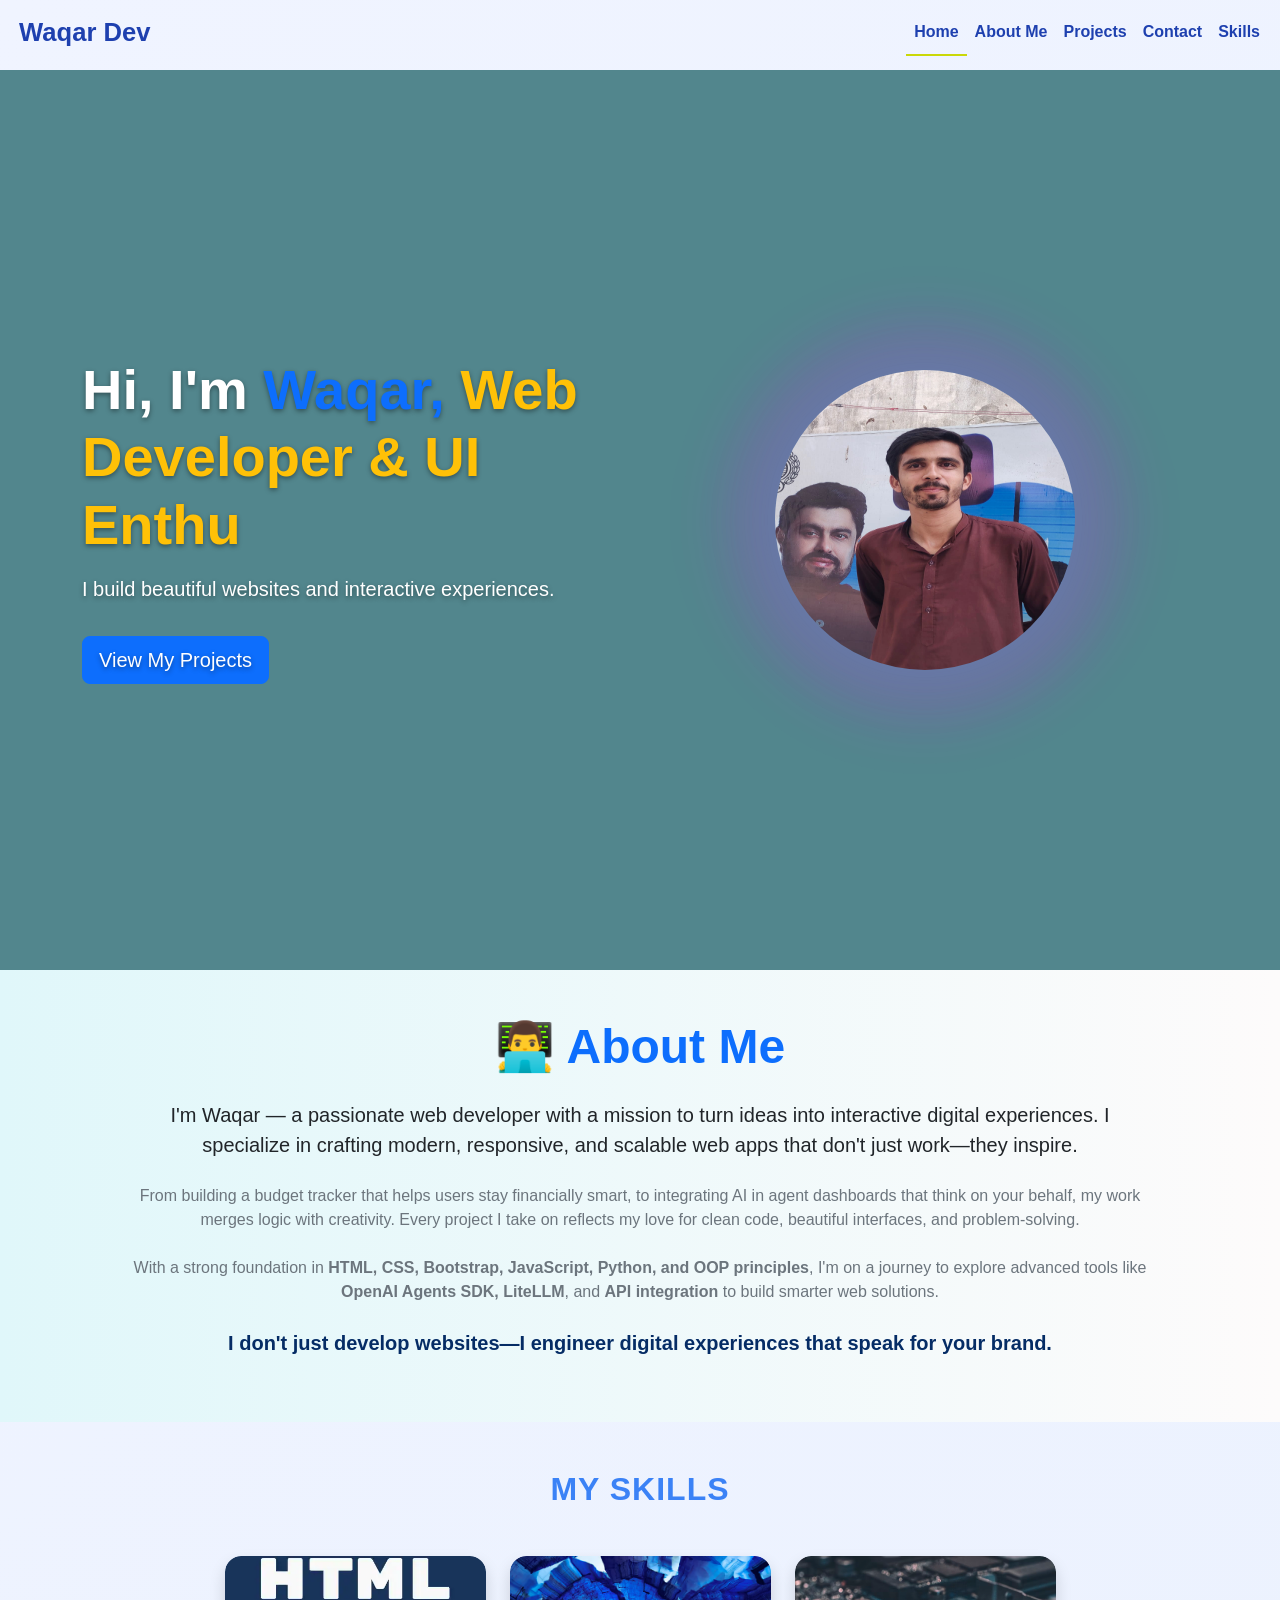
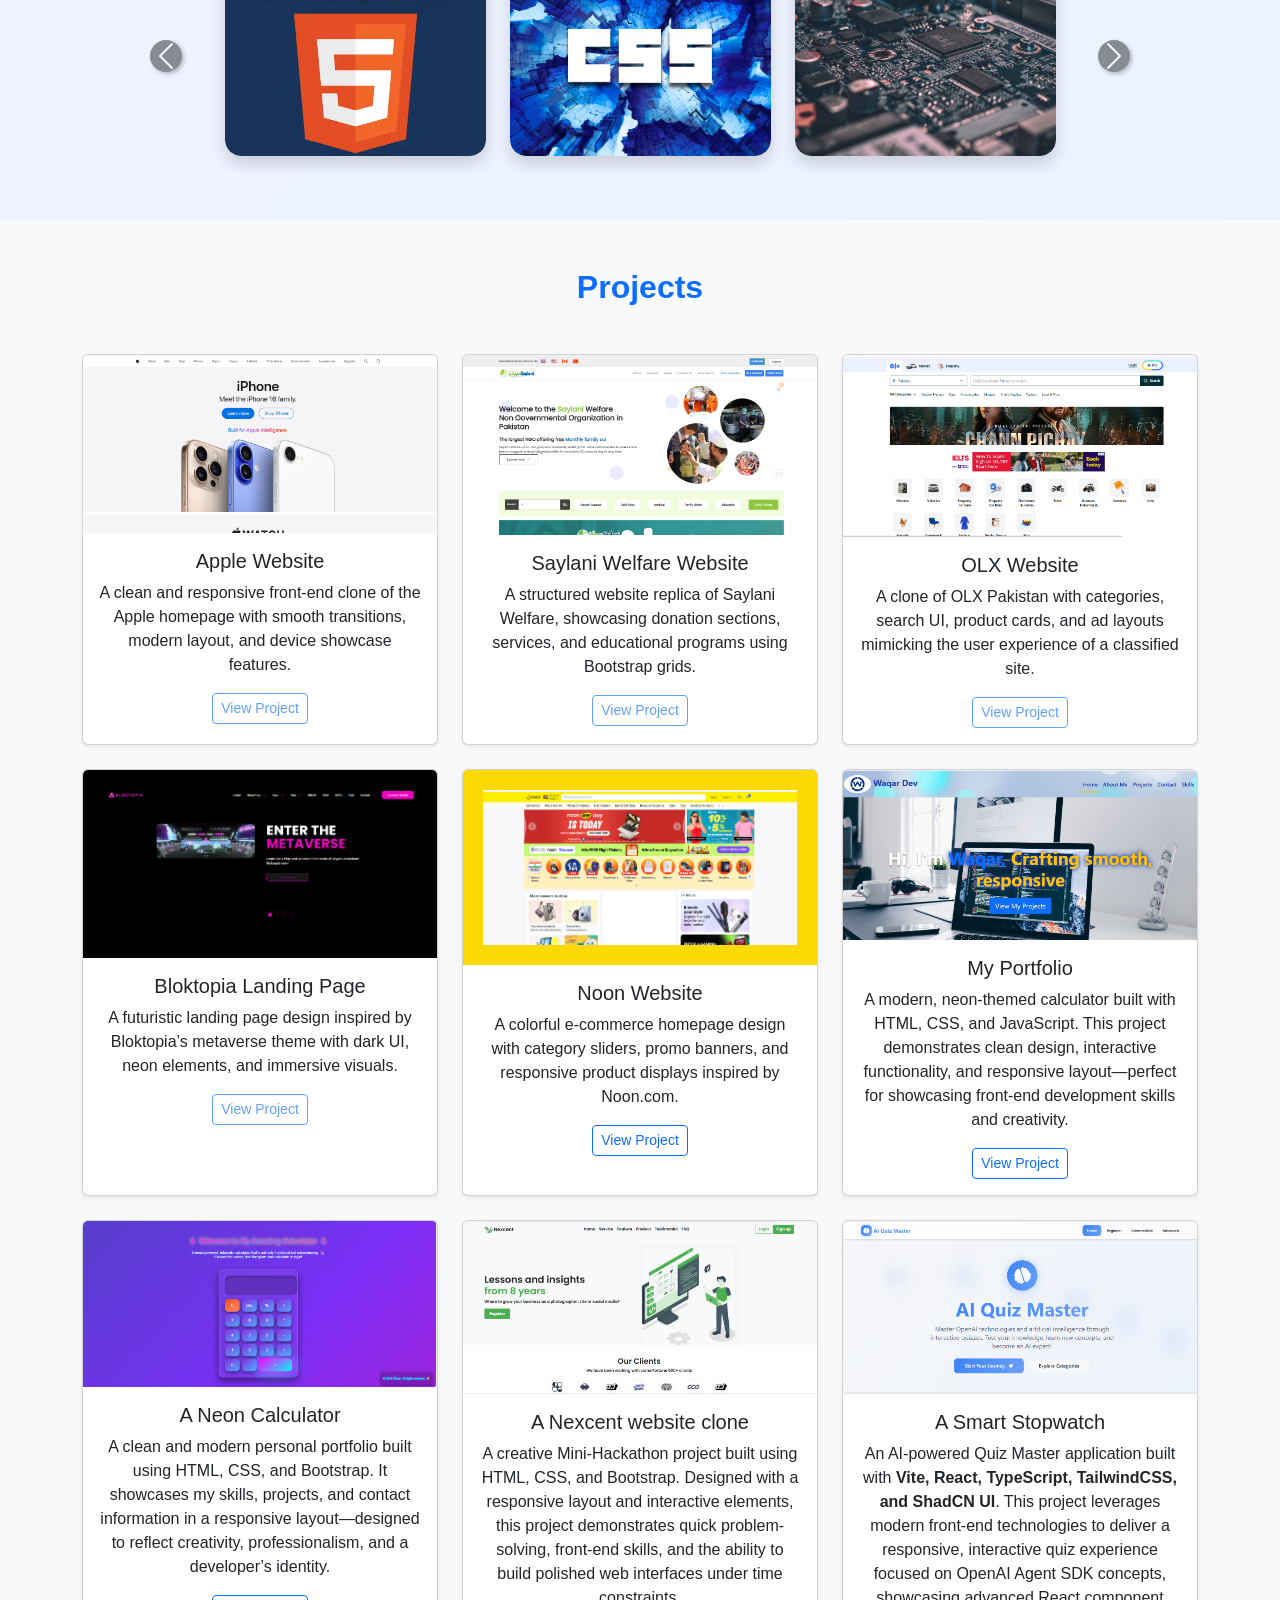
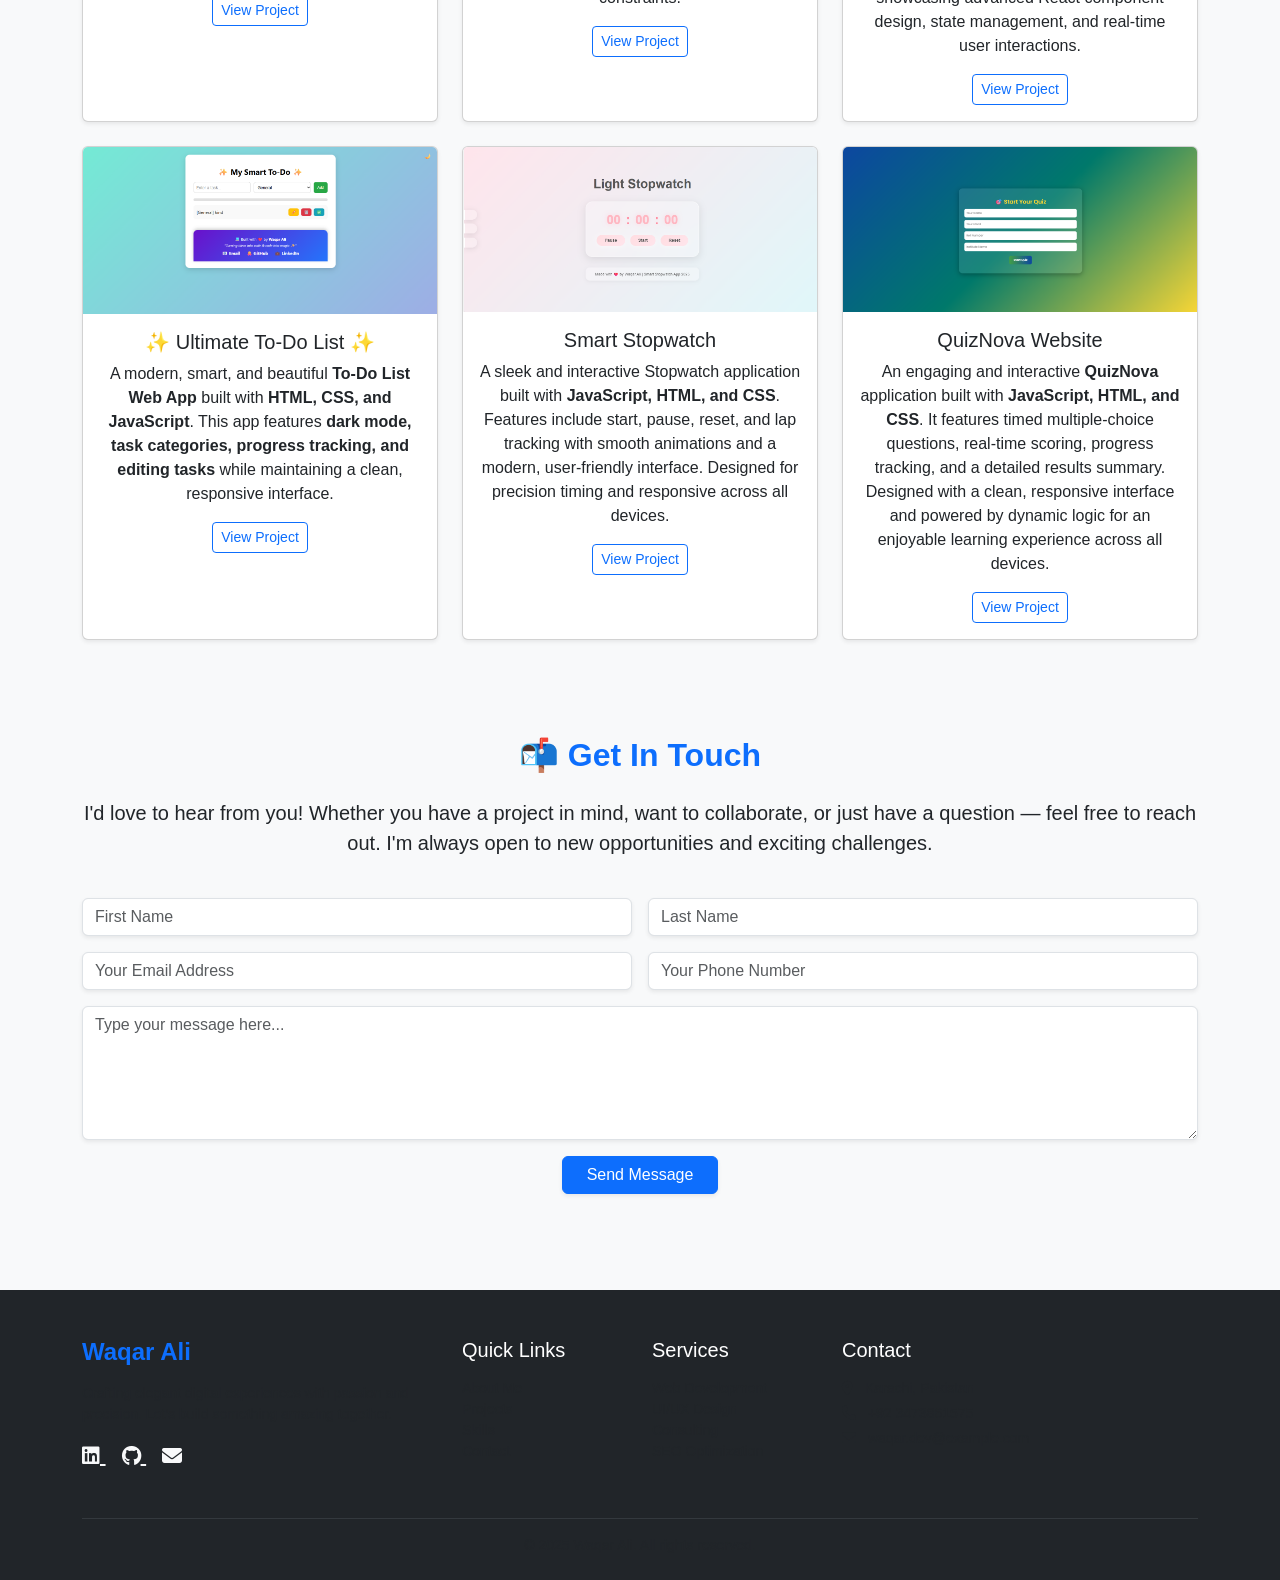
==== commit f3c4c4f6: "added Carousel in skills" ====
--- a/index.html
+++ b/index.html
@@ -124,44 +124,30 @@
       </p>
     </div>
   </section>
-
-
-
-
 <div>
   
+
+
+  
   <!-- Skills Section -->
-  <section id="skills" class="py-5 text-center" style="background: #f9fafb;">
-    <div class="container">
-      <h2 class="mb-4 fw-bold text-primary">Skills</h2>
-      <div class="row g-4">
-        <div class="col-md-3">
-          <div class="skill-box position-relative text-white rounded shadow" style="background-image: url('./assets/html.webp'); background-size: cover; background-position: center; height: 150px;">
-            <div class="overlay position-absolute top-0 start-0 w-100 h-100" style="background-color: rgba(30, 64, 175, 0.7); border-radius: 0.375rem;"></div>
-            <div class="content position-relative h-100 d-flex align-items-center justify-content-center fw-bold fs-4">HTML</div>
-          </div>
-        </div>
-        <div class="col-md-3">
-          <div class="skill-box position-relative text-white rounded shadow" style="background-image: url('./assets/css.avif'); background-size: cover; background-position: center; height: 150px;">
-            <div class="overlay position-absolute top-0 start-0 w-100 h-100" style="background-color: rgba(100, 116, 139, 0.7); border-radius: 0.375rem;"></div>
-            <div class="content position-relative h-100 d-flex align-items-center justify-content-center fw-bold fs-4">CSS / Bootstrap</div>
-          </div>
-        </div>
-        <div class="col-md-3">
-          <div class="skill-box position-relative text-white rounded shadow" style="background-image: url('./assets/JS.avif'); background-size: cover; background-position: center; height: 150px;">
-            <div class="overlay position-absolute top-0 start-0 w-100 h-100" style="background-color: rgba(255, 193, 7, 0.7); border-radius: 0.375rem;"></div>
-            <div class="content position-relative h-100 d-flex align-items-center justify-content-center fw-bold fs-4">JavaScript</div>
-          </div>
-        </div>
-        <div class="col-md-3">
-          <div class="skill-box position-relative text-white rounded shadow" style="background-image: url('https://images.unsplash.com/photo-1517433456452-f9633a875f6f?auto=format&fit=crop&w=800&q=80'); background-size: cover; background-position: center; height: 150px;">
-            <div class="overlay position-absolute top-0 start-0 w-100 h-100" style="background-color: rgba(53, 131, 196, 0.7); border-radius: 0.375rem;"></div>
-            <div class="content position-relative h-100 d-flex align-items-center justify-content-center fw-bold fs-4">Python</div>
-          </div>
-        </div>
-      </div>
-    </div>
-  </section>
+<section id="skills" class="py-5 text-center">
+  <div class="container">
+    <h2>My Skills</h2>
+
+    <div id="skillsCarousel" class="carousel slide carousel-fade" data-bs-ride="carousel" data-bs-interval="4000">
+      <div class="carousel-inner" id="carouselContent"></div>
+      <button class="carousel-control-prev" type="button" data-bs-target="#skillsCarousel" data-bs-slide="prev">
+        <span class="carousel-control-prev-icon bg-dark rounded-circle p-3"></span>
+      </button>
+      <button class="carousel-control-next" type="button" data-bs-target="#skillsCarousel" data-bs-slide="next">
+        <span class="carousel-control-next-icon bg-dark rounded-circle p-3"></span>
+      </button>
+    </div>
+  </div>
+</section>
+
+
+
 
   <!-- Projects Section (Placeholder) -->
  <section id="projects" class="py-5 text-center" style="background-color: #f8f9fa;">
--- a/style.css
+++ b/style.css
@@ -282,4 +282,115 @@
 
   /* contact section */
 
-  +  
+
+   body {
+      background: linear-gradient(135deg, #f0f4ff, #e8f0fe);
+      font-family: 'Poppins', sans-serif;
+      overflow-x: hidden;
+    }
+
+    #skills h2 {
+      font-weight: 800;
+      color: #3b82f6;
+      text-transform: uppercase;
+      margin-bottom: 2rem;
+      letter-spacing: 1px;
+    }
+
+    .skill-card {
+      position: relative;
+      border-radius: 1rem;
+      overflow: hidden;
+      height: 200px;
+      cursor: pointer;
+      perspective: 1000px;
+      transform-style: preserve-3d;
+      transition: transform 0.8s ease, box-shadow 0.3s ease;
+      animation: float 6s ease-in-out infinite;
+    }
+
+    @keyframes float {
+      0%, 100% { transform: translateY(0); }
+      50% { transform: translateY(-10px); }
+    }
+
+    .skill-card:hover {
+      transform: rotateY(15deg) rotateX(5deg) scale(1.05);
+      box-shadow: 0 20px 40px rgba(0,0,0,0.3);
+    }
+
+    .skill-card img {
+      width: 100%;
+      height: 100%;
+      object-fit: cover;
+      transition: transform 0.5s ease, filter 0.5s ease;
+      border-radius: 1rem;
+    }
+
+    .skill-card:hover img {
+      transform: scale(1.1) rotateZ(3deg);
+      filter: brightness(1.2);
+    }
+
+    .overlay {
+      position: absolute;
+      top:0; left:0;
+      width:100%; height:100%;
+      background: rgba(0,0,0,0.6);
+      display: flex;
+      flex-direction: column;
+      align-items: center;
+      justify-content: center;
+      color: #fff;
+      font-size: 1.3rem;
+      font-weight: bold;
+      opacity: 0;
+      transition: opacity 0.5s ease, transform 0.5s ease;
+      text-align: center;
+      padding: 10px;
+      border-radius: 1rem;
+      transform: translateY(20px);
+    }
+
+    .skill-card:hover .overlay {
+      opacity: 1;
+      transform: translateY(0);
+    }
+
+    .progress {
+      width: 70%;
+      height: 8px;
+      border-radius: 4px;
+      background-color: rgba(255,255,255,0.3);
+      margin-top: 10px;
+      overflow: hidden;
+    }
+
+    .progress-bar {
+      height: 100%;
+      background: linear-gradient(90deg, #3b82f6, #6366f1);
+      width: 0;
+      transition: width 1.5s ease-in-out;
+      border-radius: 4px;
+    }
+
+    .skill-card:hover .progress-bar {
+      width: var(--skill-level);
+    }
+
+    .carousel-control-prev-icon,
+    .carousel-control-next-icon {
+      filter: drop-shadow(2px 2px 2px rgba(0,0,0,0.5));
+      background-size: 100%, 100%;
+    }
+
+    .carousel-item {
+      padding: 1rem 0;
+    }
+
+    @media (max-width: 768px) {
+      .skill-card {
+        height: 180px;
+      }
+    }
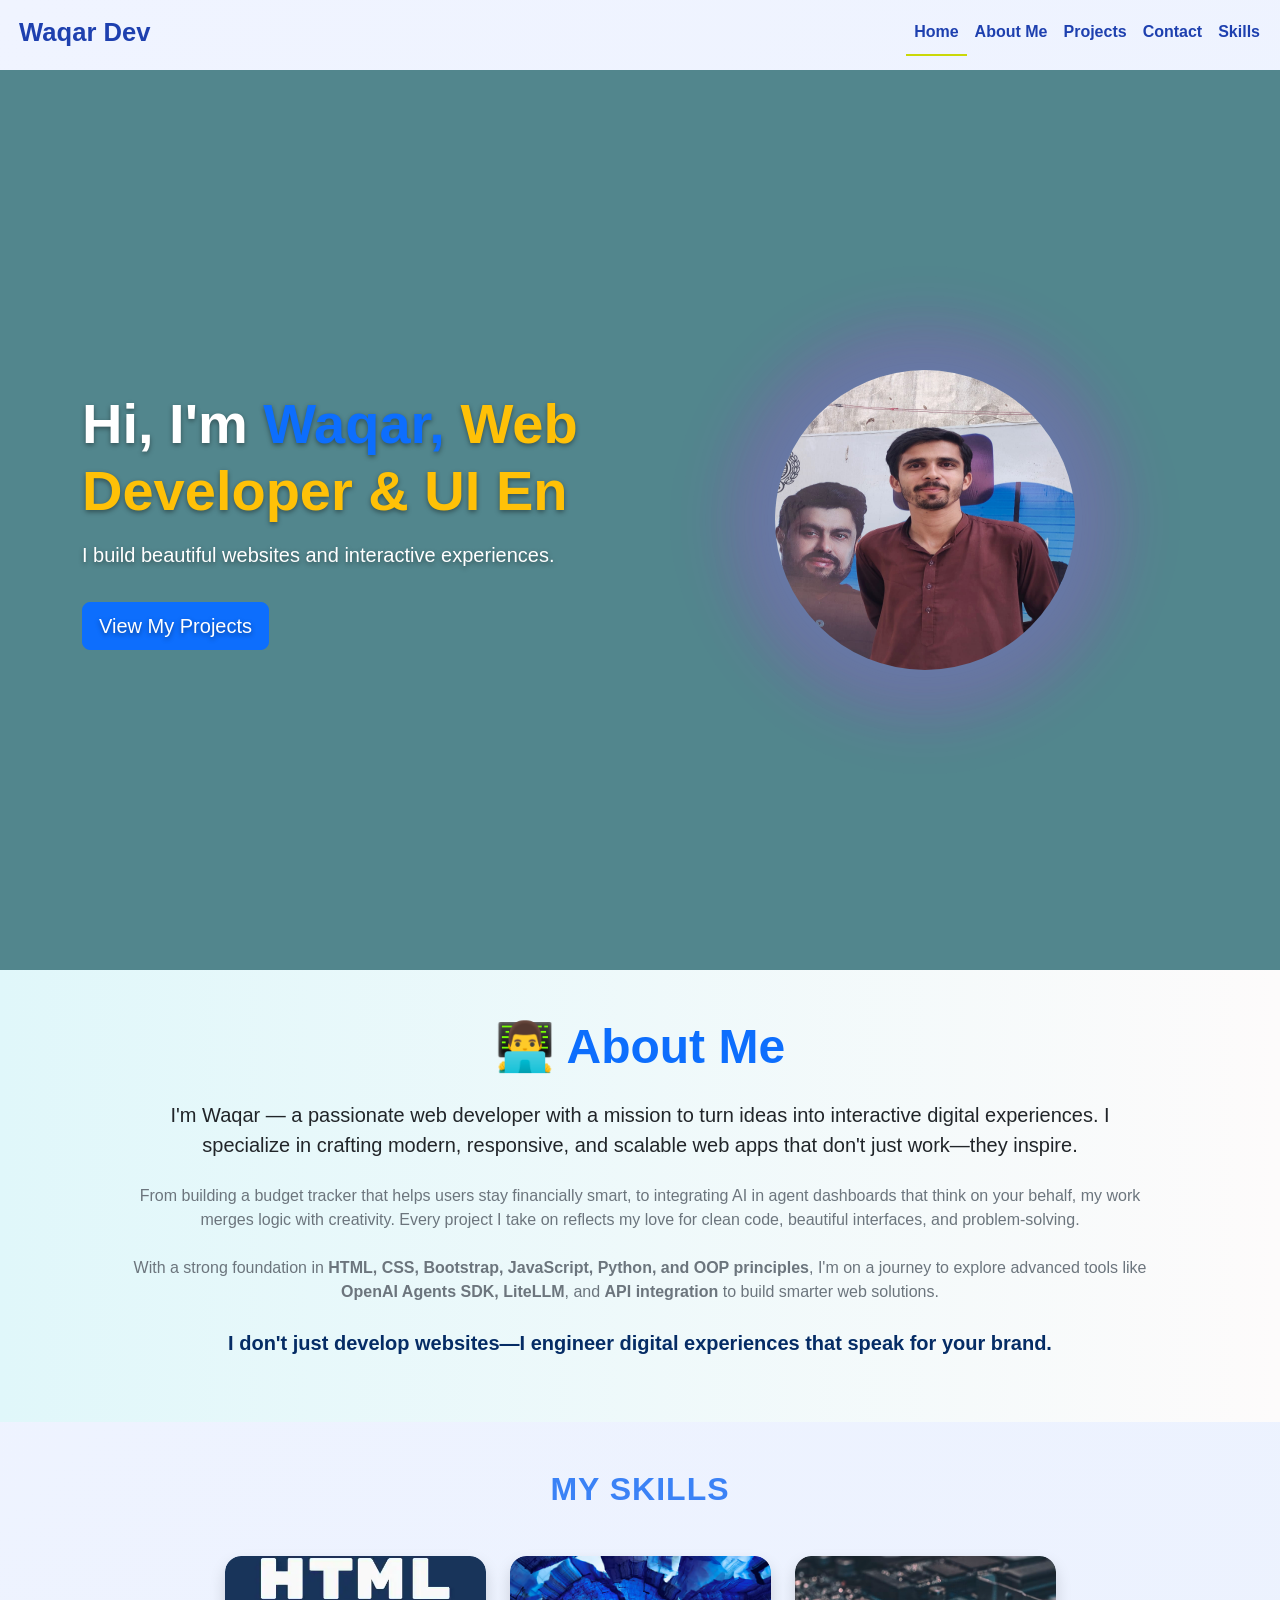
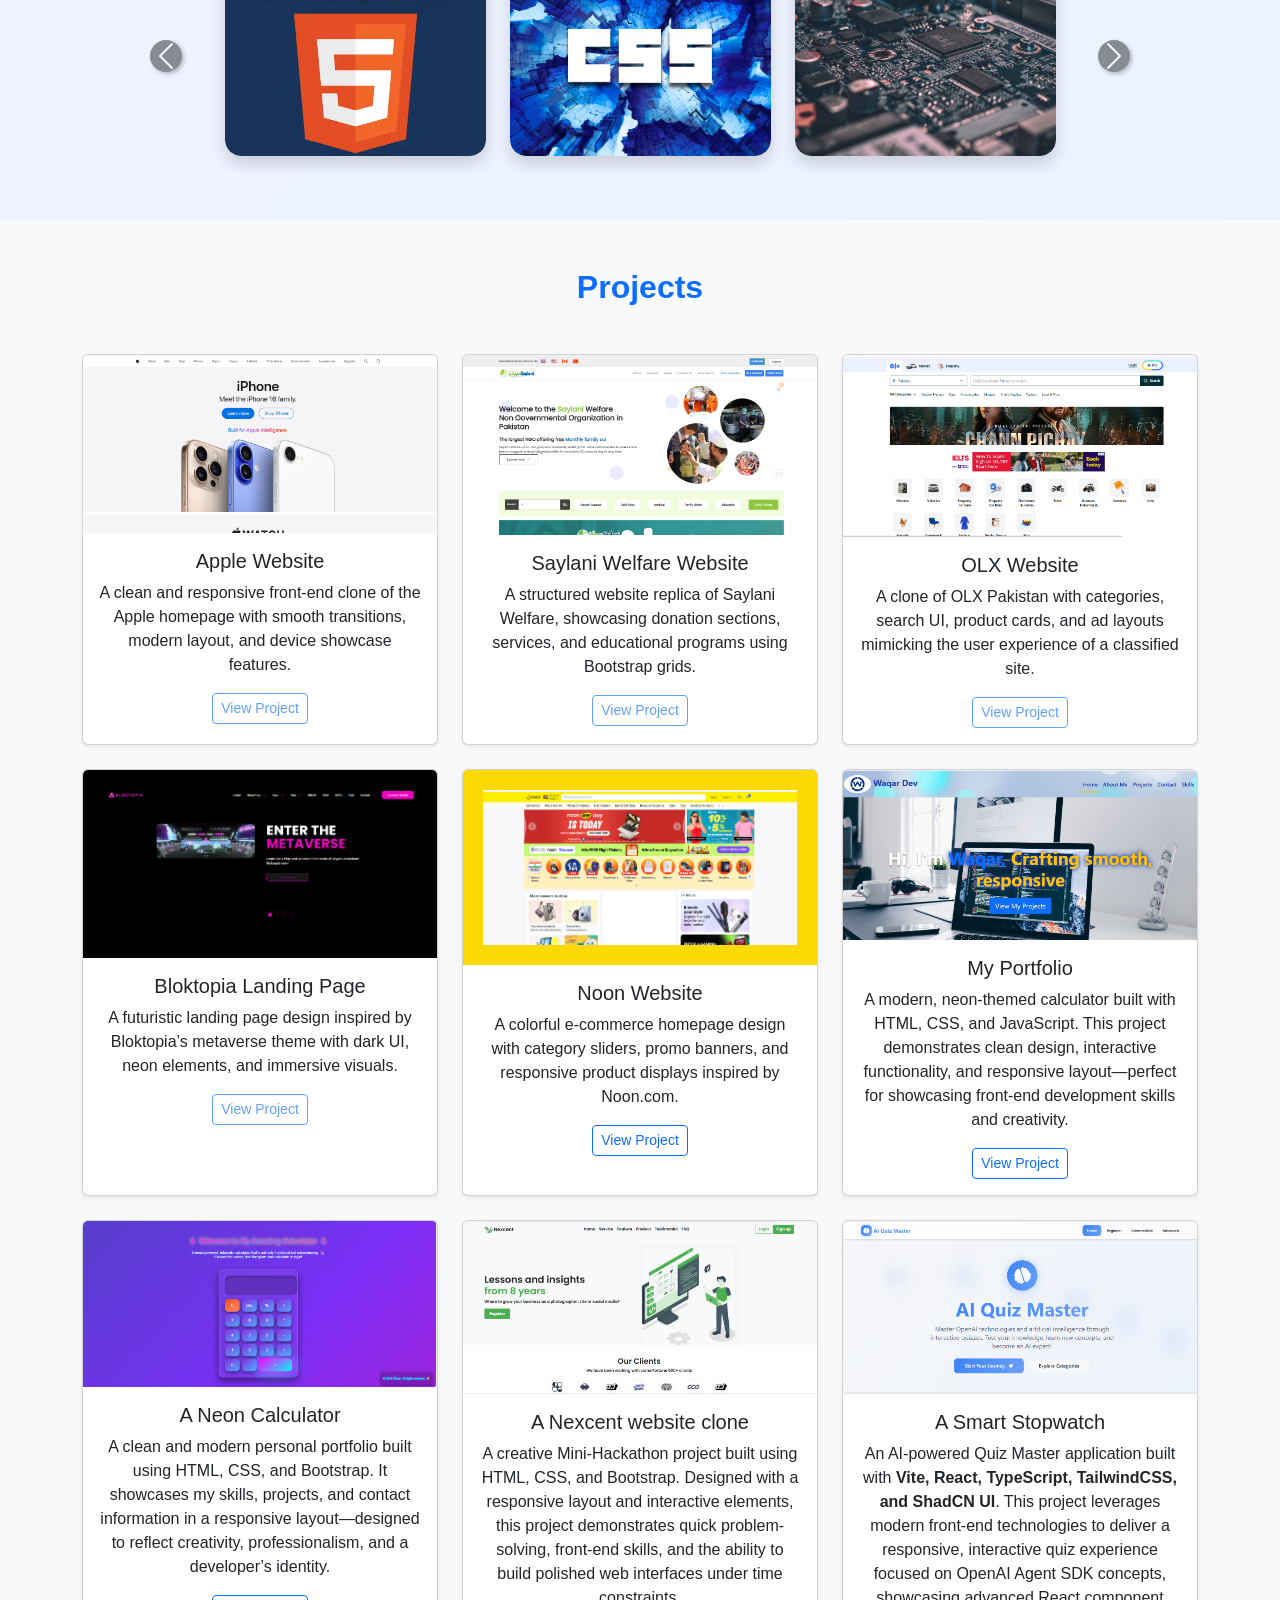
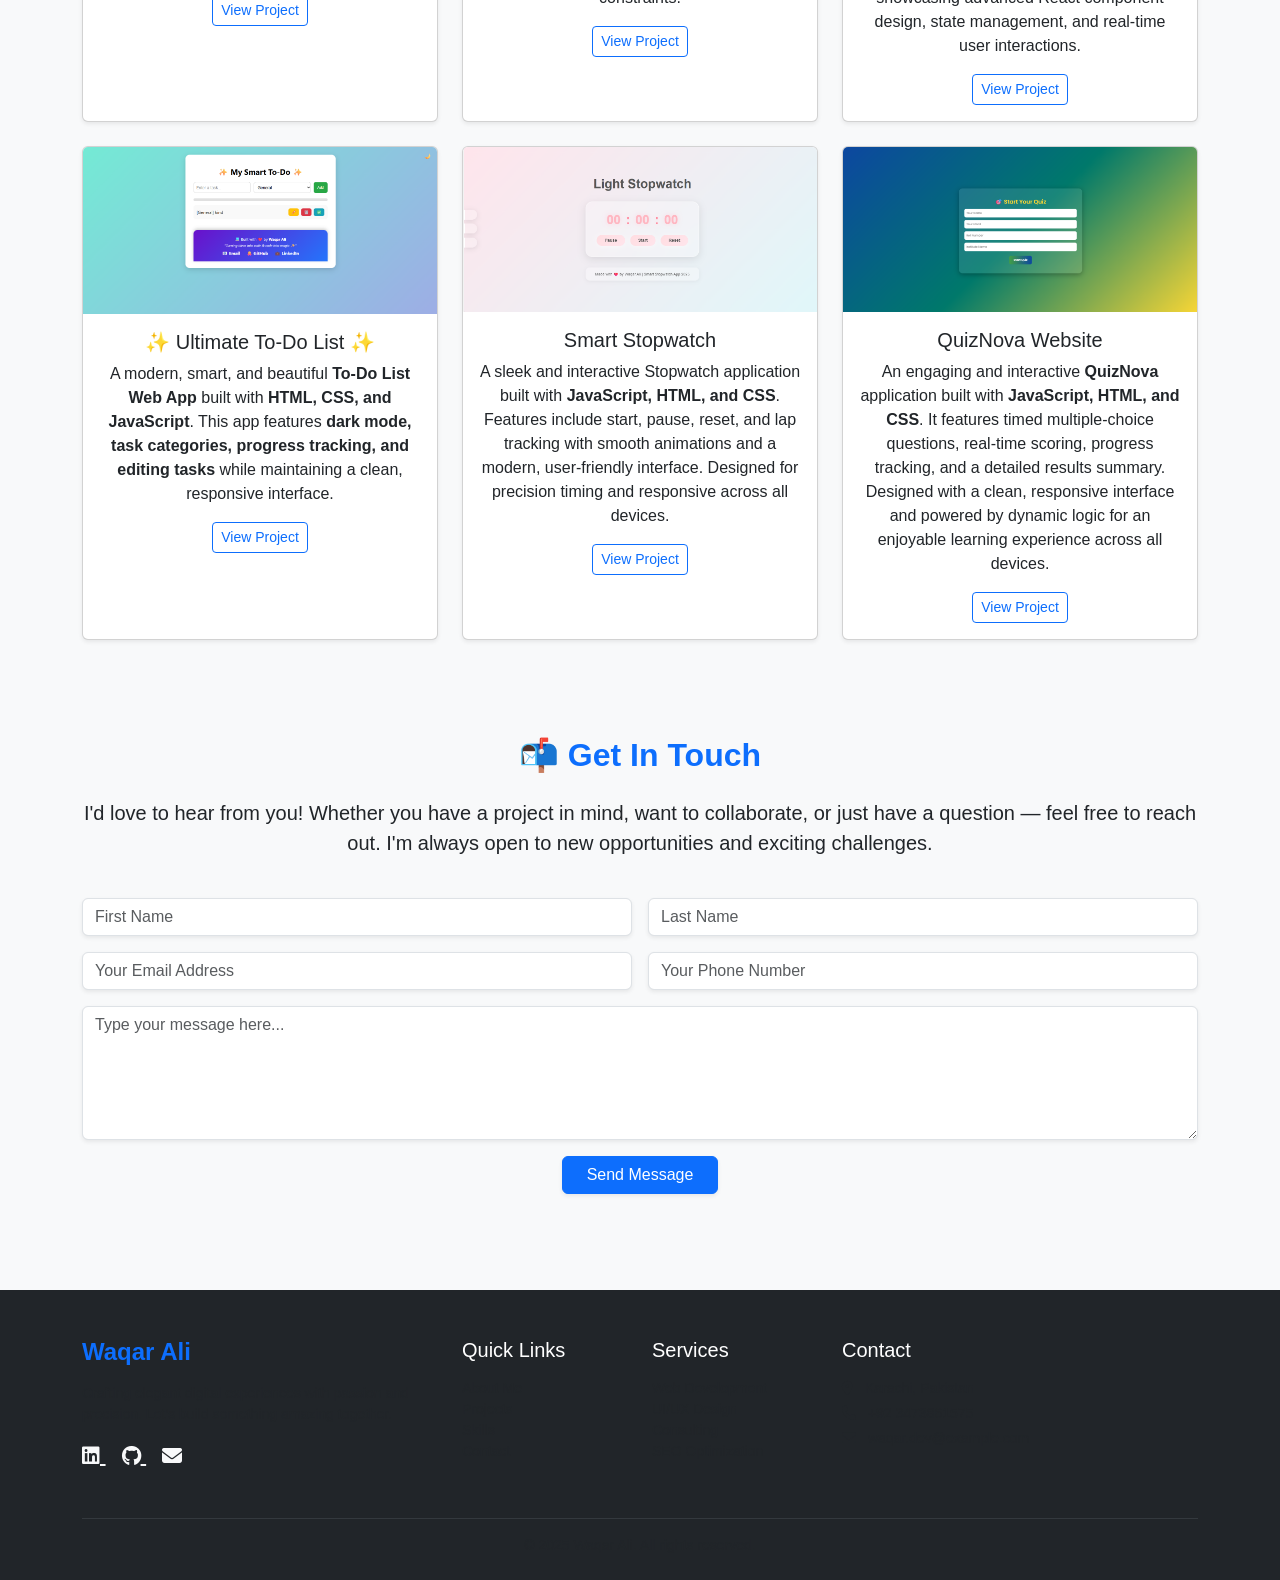
==== commit 969fac42: "added skills" ====
--- a/index.html
+++ b/index.html
@@ -42,11 +42,14 @@
             <li class="nav-item"><a class="nav-link" href="#projects">Projects</a></li>
             <li class="nav-item"><a class="nav-link" href="#contact">Contact</a></li>
             <li class="nav-item"><a class="nav-link" href="#skills">Skills</a></li>
+            <!-- Dark Mode Toggle Button -->
+
           </ul>
         </div>
       </div>
     </nav>
   </div>
+
 
 
 
--- a/style.css
+++ b/style.css
@@ -1,5 +1,26 @@
 
   /* <!-- Smooth Scroll CSS --> */
+
+
+
+  /* ===============================
+   Define CSS variable for navbar height
+   This makes it easy to update later if navbar height changes
+   =============================== */
+:root {
+  --navbar-height: 30px; /* actual height of your navbar */
+}
+
+/* ===============================
+   Add scroll margin to sections
+   Ensures sections are fully visible below the fixed navbar
+   when using anchor links (#about, #skills, etc.)
+   calc(var(--navbar-height) + 10px) adds 10px extra spacing
+   =============================== */
+section {
+  scroll-margin-top: calc(var(--navbar-height) + 10px);
+}
+
 
     html {
       scroll-behavior: smooth;
@@ -8,6 +29,10 @@
 
 body {
   padding-top: 70px;
+    background: linear-gradient(135deg, #f0f4ff, #e8f0fe);
+      font-family: 'Poppins', sans-serif;
+      overflow-x: hidden;
+      
 }
 
 /* 🔥 Brand/logo hover glow + bounce */
@@ -283,12 +308,6 @@
   /* contact section */
 
   
-
-   body {
-      background: linear-gradient(135deg, #f0f4ff, #e8f0fe);
-      font-family: 'Poppins', sans-serif;
-      overflow-x: hidden;
-    }
 
     #skills h2 {
       font-weight: 800;
@@ -393,4 +412,10 @@
       .skill-card {
         height: 180px;
       }
-    }+    }
+
+
+
+
+
+    
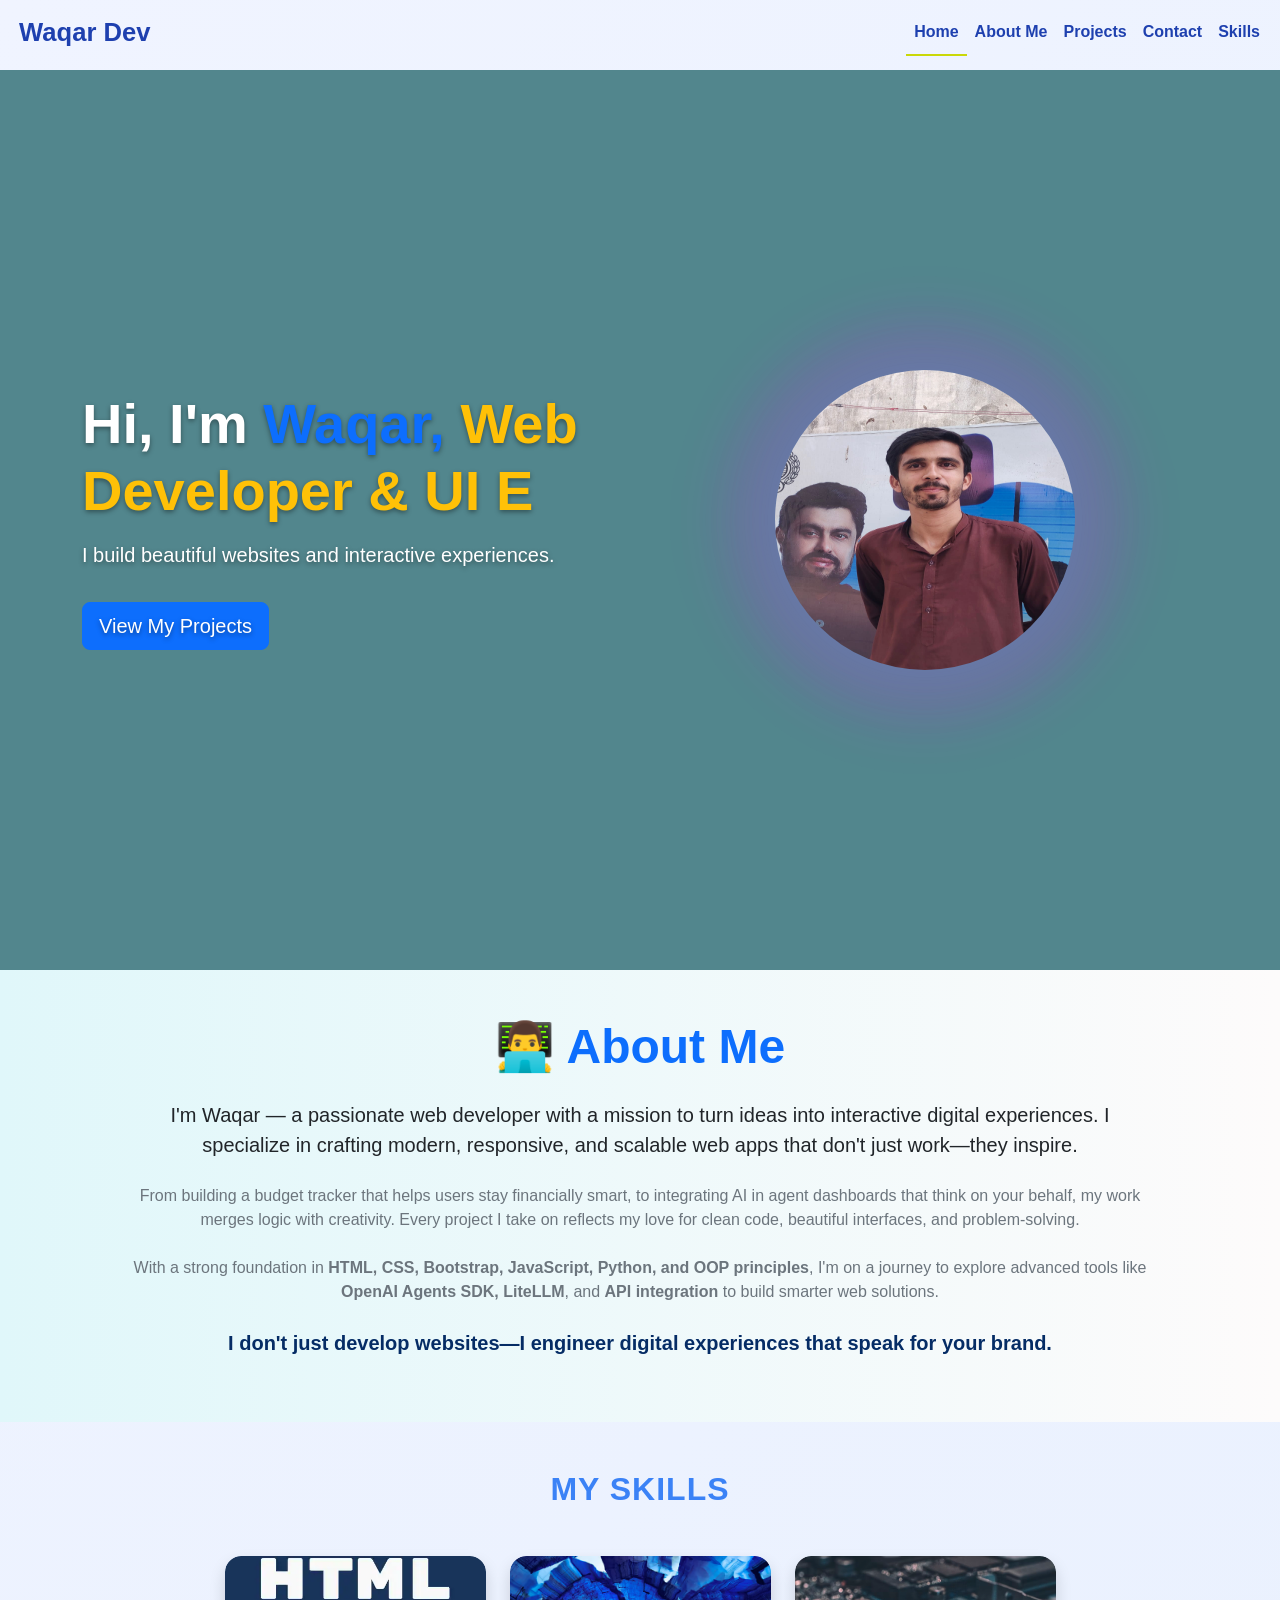
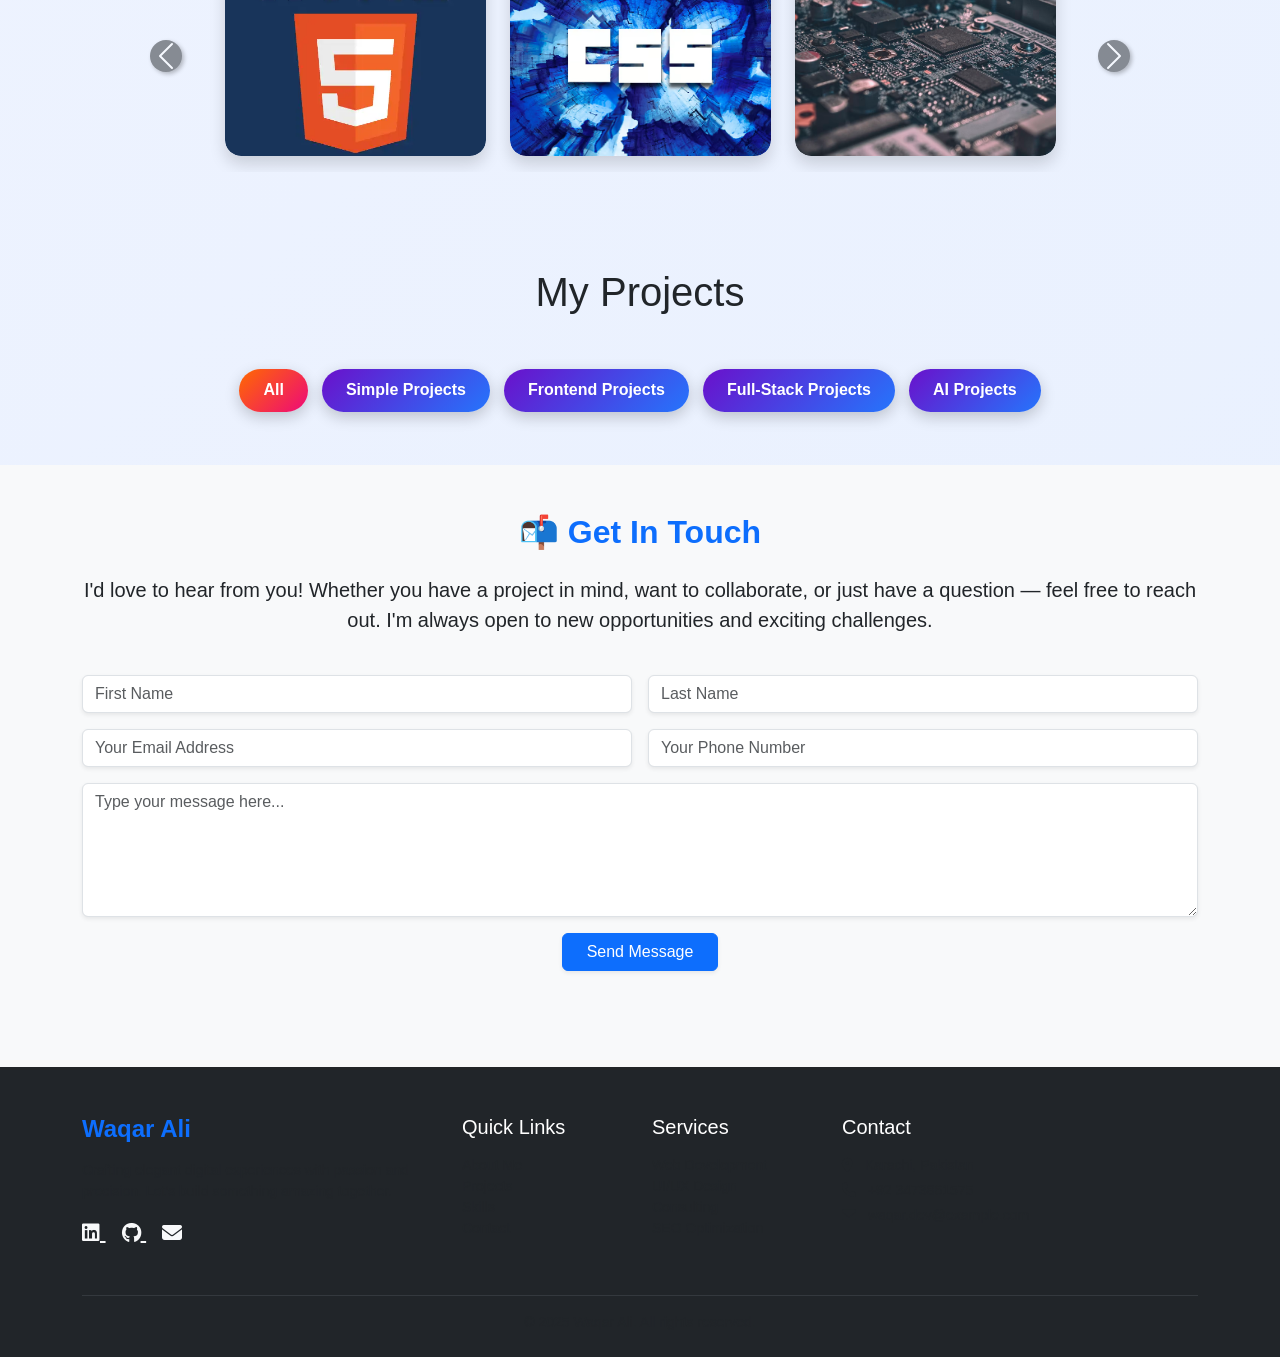
==== commit 4b2a245b: "updated code" ====
--- a/index.html
+++ b/index.html
@@ -39,7 +39,7 @@
           <ul class="navbar-nav ms-auto mb-2 mb-lg-0">
             <li class="nav-item"><a class="nav-link active" aria-current="page" href="./index.html">Home</a></li>
             <li class="nav-item"><a class="nav-link" href="#about">About Me</a></li>
-            <li class="nav-item"><a class="nav-link" href="#projects">Projects</a></li>
+            <li class="nav-item"><a class="nav-link" href="#project">Projects</a></li>
             <li class="nav-item"><a class="nav-link" href="#contact">Contact</a></li>
             <li class="nav-item"><a class="nav-link" href="#skills">Skills</a></li>
             <!-- Dark Mode Toggle Button -->
@@ -152,195 +152,22 @@
 
 
 
-  <!-- Projects Section (Placeholder) -->
- <section id="projects" class="py-5 text-center" style="background-color: #f8f9fa;">
-  <div class="container">
-    <h2 class="mb-5 fw-bold text-primary">Projects</h2>
-    <div class="row row-cols-1 row-cols-md-2 row-cols-lg-3 g-4">
-      
-      <!-- Apple Website -->
-      <div class="col">
-        <div class="card h-100 shadow-sm">
-          <img src="./assets/apple.png" class="card-img-top" alt="Apple Website Project">
-          <div class="card-body">
-            <h5 class="card-title">Apple Website</h5>
-            <p class="card-text">A clean and responsive front-end clone of the Apple homepage with smooth transitions, modern layout, and device showcase features.</p>
-            <a href="#" class="btn btn-outline-primary btn-sm disabled">View Project</a>
-          </div>
-        </div>
-      </div>
-
-      <!-- Saylani Website -->
-      <div class="col">
-        <div class="card h-100 shadow-sm">
-          <img src="./assets/saylani.png" class="card-img-top" alt="Saylani Website Project">
-          <div class="card-body">
-            <h5 class="card-title">Saylani Welfare Website</h5>
-            <p class="card-text">A structured website replica of Saylani Welfare, showcasing donation sections, services, and educational programs using Bootstrap grids.</p>
-            <a href="#" class="btn btn-outline-primary btn-sm disabled">View Project</a>
-          </div>
-        </div>
-      </div>
-
-      <!-- OLX Website -->
-      <div class="col">
-        <div class="card h-100 shadow-sm">
-          <img src="./assets/olx.png" class="card-img-top" alt="OLX Website Project">
-          <div class="card-body">
-            <h5 class="card-title">OLX Website</h5>
-            <p class="card-text">A clone of OLX Pakistan with categories, search UI, product cards, and ad layouts mimicking the user experience of a classified site.</p>
-            <a href="#" class="btn btn-outline-primary btn-sm disabled">View Project</a>
-          </div>
-        </div>
-      </div>
-
-      <!-- Bloktopia Website -->
-      <div class="col">
-        <div class="card h-100 shadow-sm">
-          <img src="./assets/bloktopia.png" class="card-img-top" alt="Bloktopia Website Project" style="background: #000; padding: 20px;">
-          <div class="card-body">
-            <h5 class="card-title">Bloktopia Landing Page</h5>
-            <p class="card-text">A futuristic landing page design inspired by Bloktopia’s metaverse theme with dark UI, neon elements, and immersive visuals.</p>
-            <a href="#" class="btn btn-outline-primary btn-sm disabled">View Project</a>
-          </div>
-        </div>
-      </div>
-
-      <!-- Noon Website -->
-      <div class="col">
-        <div class="card h-100 shadow-sm">
-          <img src="./assets/noon.png" class="card-img-top" alt="Noon Website Project" style="background-color: #fcd900; padding: 20px;">
-          <div class="card-body">
-            <h5 class="card-title">Noon Website</h5>
-            <p class="card-text">A colorful e-commerce homepage design with category sliders, promo banners, and responsive product displays inspired by Noon.com.</p>
-            <a href="#" class="btn btn-outline-primary btn-sm">View Project</a>
-          </div>
-        </div>
-      </div>
-
-       <!-- Noon Website -->
-      <div class="col">
-        <div class="card h-100 shadow-sm">
-          <img src="./assets/portfolio.png" class="card-img-top" alt="My Portfolio Project" >
-          <div class="card-body">
-            <h5 class="card-title">My Portfolio</h5>
-         <p class="card-text">
-A modern, neon-themed calculator built with HTML, CSS, and JavaScript. This project demonstrates clean design, interactive functionality, and responsive layout—perfect for showcasing front-end development skills and creativity.
-</p>
-            <a href="#" class="btn btn-outline-primary btn-sm" target="_blank">View Project</a>
-          </div>
-        </div>
-      </div>
-
-      <!-- simple calculator -->
-       <div class="col">
-        <div class="card h-100 shadow-sm">
-          <img src="./assets/calculator.png" class="card-img-top" alt="A simple Neon Calculator Project" >
-          <div class="card-body">
-            <h5 class="card-title">A Neon Calculator</h5>
-            <p class="card-text">
-  A clean and modern personal portfolio built using HTML, CSS, and Bootstrap. It showcases my skills, projects, and contact information in a responsive layout—designed to reflect creativity, professionalism, and a developer’s identity.
-</p>
-            <a href="https://waqar-5.github.io/Simple-Calculator-Using--JS-HTML-CSS/" class="btn btn-outline-primary btn-sm" target="_blank">View Project</a>
-          </div>
-        </div>
-      </div>
-
-       <!-- mini_hackathon -->
-       <div class="col">
-        <div class="card h-100 shadow-sm">
-          <img src="./assets/mini-hackthon-pic.png" class="card-img-top" alt="A Mini-Hackthon website Project" >
-          <div class="card-body">
-            <h5 class="card-title">A Nexcent website clone</h5>
-            <p class="card-text">
-A creative Mini-Hackathon project built using HTML, CSS, and Bootstrap. Designed with a responsive layout and interactive elements, this project demonstrates quick problem-solving, front-end skills, and the ability to build polished web interfaces under time constraints.
-</p>
-            <a href="https://waqar-5.github.io/Mini_Hackathon/" class="btn btn-outline-primary btn-sm" target="_blank">View Project</a>
-          </div>
-        </div>
-      </div>
-
-
-      <!-- A quiz app for agent ai -->
-       <div class="col">
-        <div class="card h-100 shadow-sm">
-          <img src="./assets/quiz_app.png" class="card-img-top" alt="AI Quiz Master Application Project" >
-          <div class="card-body">
-            <h5 class="card-title">A Smart Stopwatch</h5>
-        <p class="card-text">
-An AI-powered Quiz Master application built with <strong>Vite, React, TypeScript, TailwindCSS, and ShadCN UI</strong>. This project leverages modern front-end technologies to deliver a responsive, interactive quiz experience focused on OpenAI Agent SDK concepts, showcasing advanced React component design, state management, and real-time user interactions.
-</p>
-
-            <a href="https://quiz-app-of-agent-sdk.vercel.app/" class="btn btn-outline-primary btn-sm" target="_blank">View Project</a>
-          </div>
-        </div>
-      </div>
-
-      <!--A To-Do List project -->
-       <div class="col">
-  <div class="card h-100 shadow-sm">
-    <img src="./assets/todo.png" class="card-img-top" alt="Ultimate To-Do List Project">
-    <div class="card-body">
-      <h5 class="card-title">✨ Ultimate To-Do List ✨</h5>
-      <p class="card-text">
-        A modern, smart, and beautiful <strong>To-Do List Web App</strong> built with <strong>HTML, CSS, and JavaScript</strong>.  
-        This app features <strong>dark mode, task categories, progress tracking, and editing tasks</strong> while maintaining a clean, responsive interface.
-      </p>
-
-      <!-- <h6>🌟 Features:</h6>
-      <ul>
-        <li>✅ Add, Edit, Delete & Mark Tasks</li>
-        <li>🌗 Dark Mode Toggle (Light/Dark theme)</li>
-        <li>📂 Task Categories (Work, Personal, Study, General)</li>
-        <li>📊 Progress Bar updates dynamically</li>
-        <li>🎨 Minimal & Responsive Design</li>
-        <li>❤️ Footer with developer info + social links</li>
-      </ul> -->
-
-      <a href="https://waqar-5.github.io/TO-DO-App/" class="btn btn-outline-primary btn-sm" target="_blank">View Project</a>
-    </div>
-  </div>
+
+
+<div class="container my-5">
+  <h1 class="text-center mb-5" id="project">My Projects</h1>
+
+  <!-- Project Categories -->
+  <div class="text-center mb-5 category-container">
+    <button class="category-btn active" onclick="redirectCategory('all')">All</button>
+    <button class="category-btn" onclick="redirectCategory('simple')">Simple Projects</button>
+    <button class="category-btn" onclick="redirectCategory('frontend')">Frontend Projects</button>
+    <button class="category-btn" onclick="redirectCategory('fullstack')">Full-Stack Projects</button>
+    <button class="category-btn" onclick="redirectCategory('ai')">AI Projects</button>
+  </div>
+
 </div>
 
-<!-- Smart Stopwatch Project Card -->
-<div class="col">
-  <div class="card h-100 shadow-sm">
-    <img src="./assets/stopwatch.png" class="card-img-top" alt="Smart Stopwatch Project">
-    <div class="card-body">
-      <h5 class="card-title">Smart Stopwatch</h5>
-      <p class="card-text">
-        A sleek and interactive Stopwatch application built with <strong>JavaScript, HTML, and CSS</strong>. 
-        Features include start, pause, reset, and lap tracking with smooth animations and a modern, user-friendly interface. 
-        Designed for precision timing and responsive across all devices.
-      </p>
-      <a href="https://waqar-5.github.io/A_Smart_StopWatch/" class="btn btn-outline-primary btn-sm" target="_blank">View Project</a>
-    </div>
-  </div>
-</div>
-
-
-
-<!-- A smart QuizNova App  -->
-
-<div class="col">
-  <div class="card h-100 shadow-sm">
-    <img src="./assets/quizapp.png" class="card-img-top" alt="Smart Stopwatch Project">
-    <div class="card-body">
-      <h5 class="card-title">QuizNova Website</h5>
-<p class="card-text">
-  An engaging and interactive <strong>QuizNova</strong> application built with <strong>JavaScript, HTML, and CSS</strong>. 
-  It features timed multiple-choice questions, real-time scoring, progress tracking, and a detailed results summary. 
-  Designed with a clean, responsive interface and powered by dynamic logic for an enjoyable learning experience across all devices.
-</p>
-      <a href="https://waqar-5.github.io/QuizNova-PlaySmart/" class="btn btn-outline-primary btn-sm" target="_blank">View Project</a>
-    </div>
-  </div>
-</div>
-
-    </div>
-  </div>
-</section>
-</div>
 
 
 
@@ -477,6 +304,7 @@
   <script src="./script.js"></script>
   <!-- ===== SweetAlert2 CDN ===== -->
 <script src="https://cdn.jsdelivr.net/npm/sweetalert2@11"></script>
+<script src="categories.js"></script>
 
 </body>
 </html>
--- a/style.css
+++ b/style.css
@@ -415,7 +415,47 @@
     }
 
 
-
-
-
-    +/* Category Buttons */
+.category-btn {
+  border-radius: 50px;
+  margin: 0.3rem;
+  padding: 0.6rem 1.5rem;
+  font-weight: 600;
+  background: linear-gradient(135deg, #6a11cb, #2575fc); /* Purple-blue gradient */
+  color: #fff;
+  border: none;
+  cursor: pointer;
+  box-shadow: 0 5px 15px rgba(0,0,0,0.2);
+  transition: all 0.3s ease;
+}
+
+.category-btn:hover {
+  transform: translateY(-3px) scale(1.05);
+  box-shadow: 0 8px 20px rgba(0,0,0,0.3);
+}
+
+.category-btn.active {
+  background: linear-gradient(135deg, #ff6a00, #ee0979); /* Orange-pink gradient for active */
+  color: #fff;
+}
+
+/* Project Card Animation */
+.project-card {
+  opacity: 0;
+  transform: translateY(-20px);
+  transition: all 0.5s ease;
+}
+
+/* Card Hover */
+.project-card .card:hover {
+  transform: translateY(-10px) scale(1.05);
+  box-shadow: 0 25px 50px rgba(0,0,0,0.25);
+}
+
+/* Card Title Gradient */
+.card-title {
+  background: linear-gradient(90deg, #ff6a00, #ee0979);
+  -webkit-background-clip: text;
+  -webkit-text-fill-color: transparent;
+  font-weight: 700;
+}
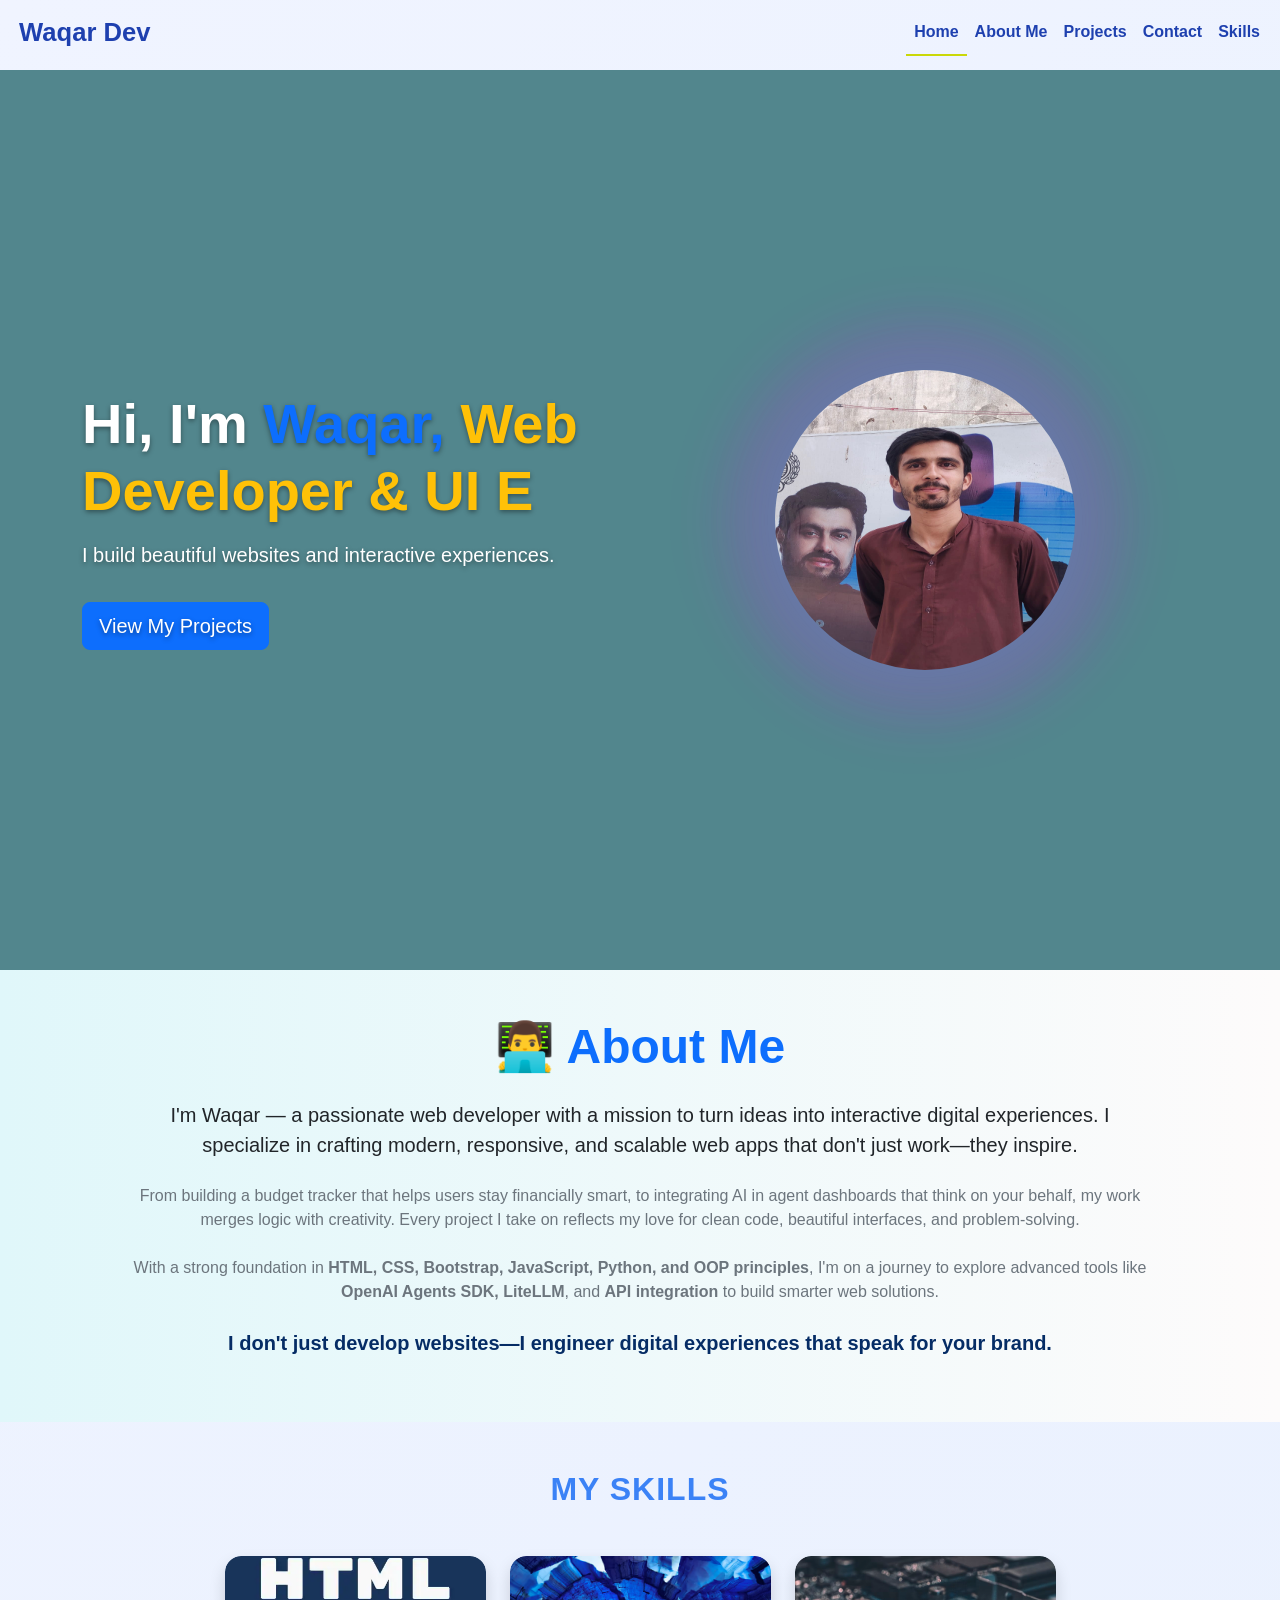
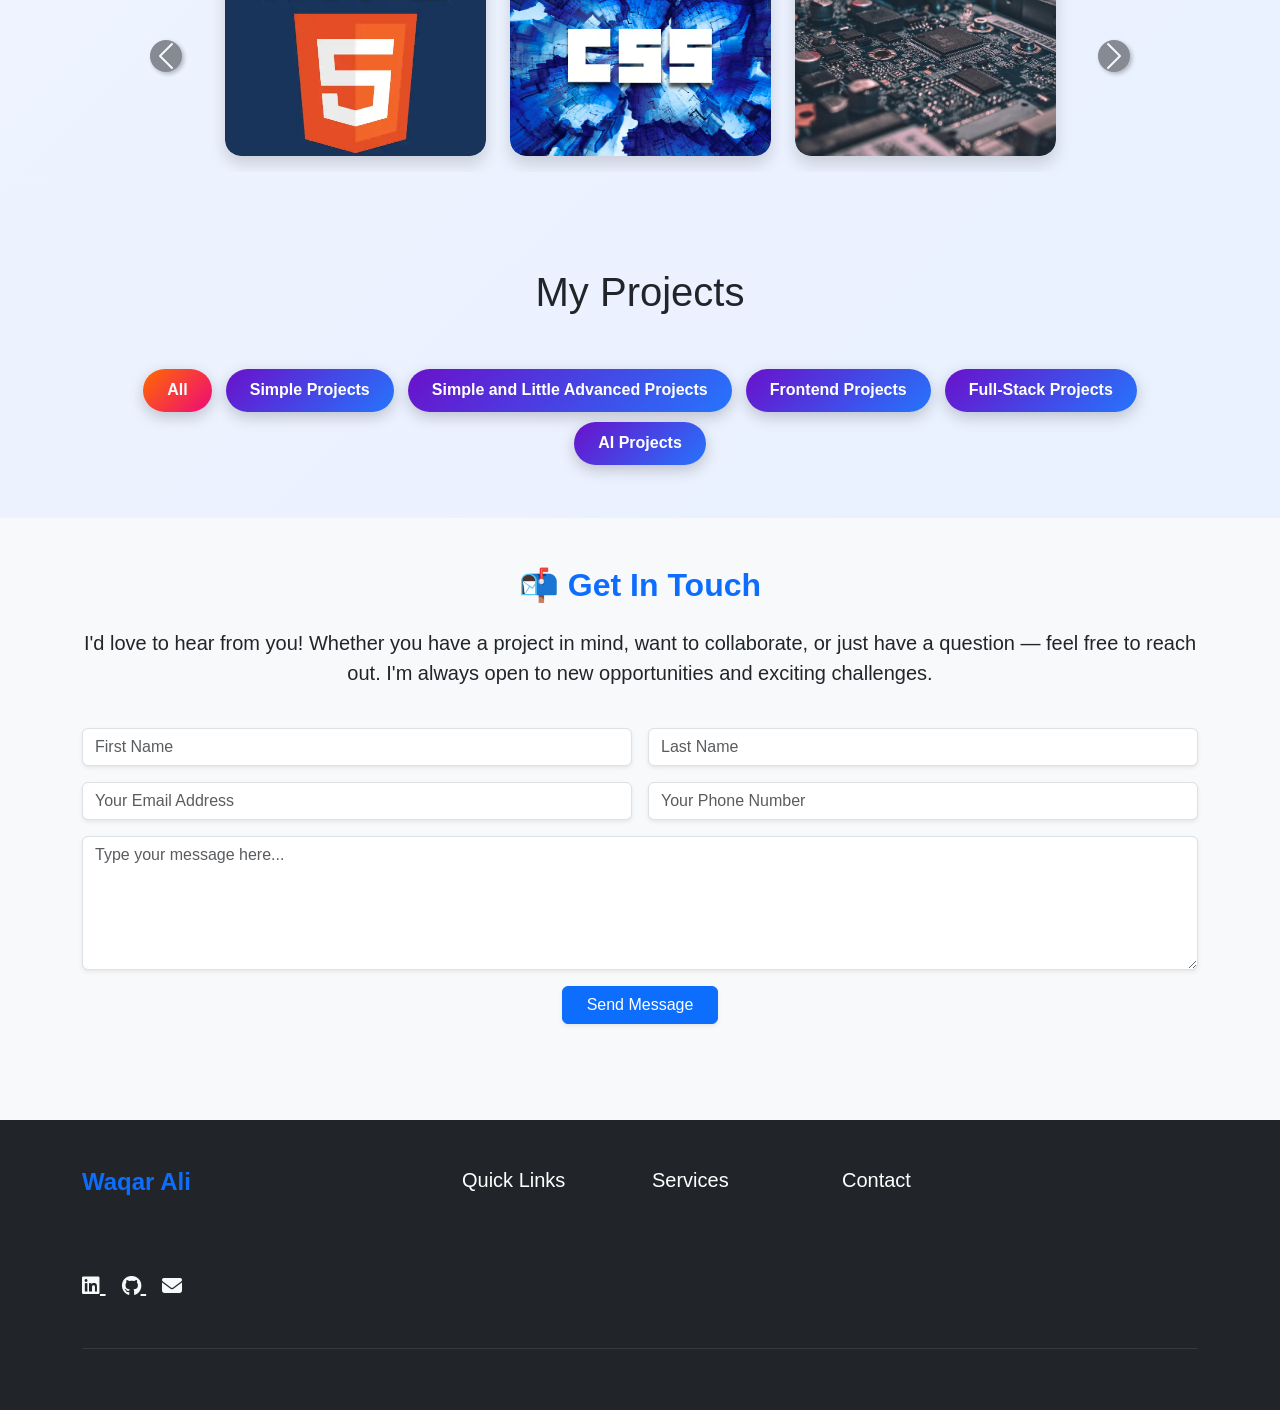
==== commit 582877f9: "updated" ====
--- a/index.html
+++ b/index.html
@@ -161,6 +161,7 @@
   <div class="text-center mb-5 category-container">
     <button class="category-btn active" onclick="redirectCategory('all')">All</button>
     <button class="category-btn" onclick="redirectCategory('simple')">Simple Projects</button>
+    <button class="category-btn" onclick="redirectCategory('simple_advanced')">Simple and Little Advanced Projects</button>
     <button class="category-btn" onclick="redirectCategory('frontend')">Frontend Projects</button>
     <button class="category-btn" onclick="redirectCategory('fullstack')">Full-Stack Projects</button>
     <button class="category-btn" onclick="redirectCategory('ai')">AI Projects</button>
